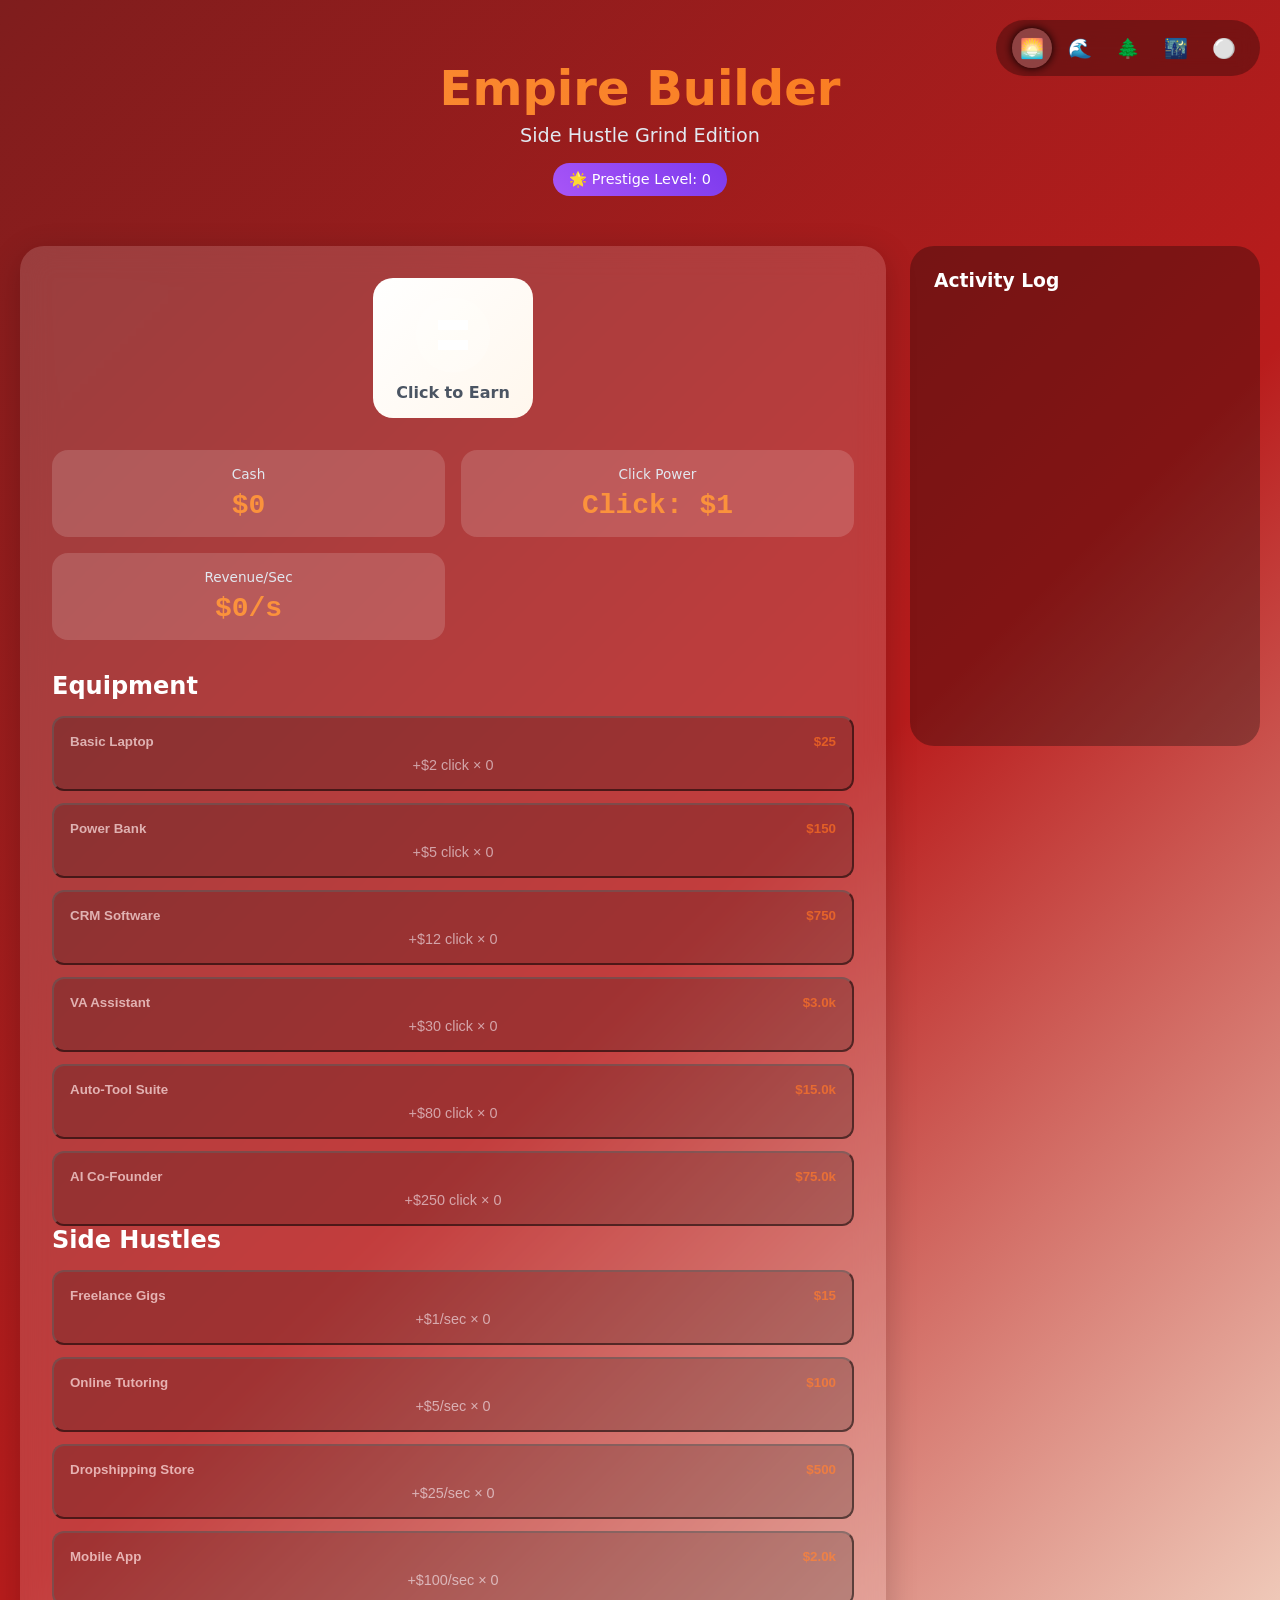
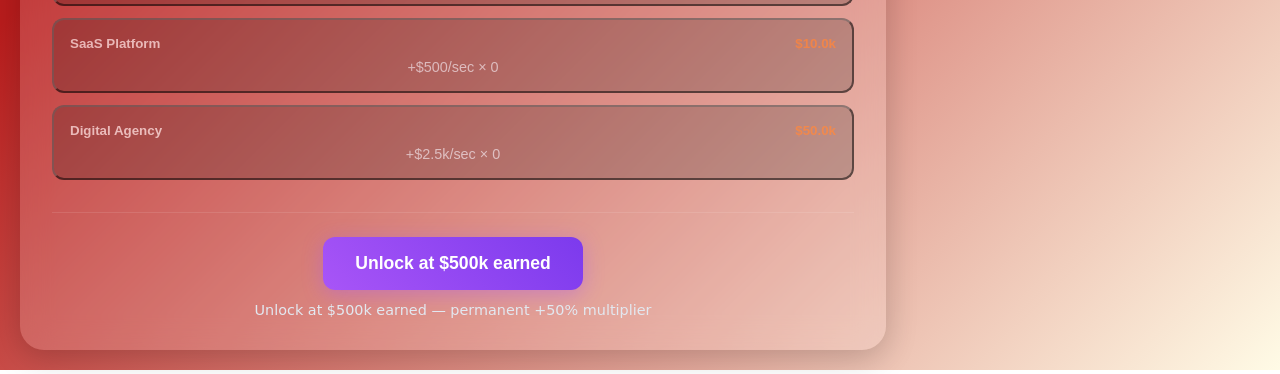
==== entrepreneur-idle/index.html @ 92bcd9d8 "✨ Add grayscale theme, click power upgrades, and fix RPS bug" ====
<!DOCTYPE html>
<html lang="en">
<head>
  <meta charset="UTF-8" />
  <meta name="viewport" content="width=device-width, initial-scale=1.0"/>
  <title>Empire Builder: Side Hustle Grind 🚀</title>
  <link rel="stylesheet" href="style.css" />
</head>
<body class="theme-sunset">
  <!-- Theme Toggle -->
  <div id="theme-selector" class="theme-bar">
    <button onclick="switchTheme('sunset')" class="theme-btn active" data-theme="sunset">🌅</button>
    <button onclick="switchTheme('ocean')" class="theme-btn" data-theme="ocean">🌊</button>
    <button onclick="switchTheme('forest')" class="theme-btn" data-theme="forest">🌲</button>
    <button onclick="switchTheme('neon')" class="theme-btn" data-theme="neon">🌃</button>
    <button onclick="switchTheme('gray')" class="theme-btn" data-theme="gray">⚪</button>
  </div>

  <!-- Header -->
  <header class="game-header">
    <h1>Empire Builder</h1>
    <p class="subtitle">Side Hustle Grind Edition</p>
    <div id="prestige-display" class="prestige-badge hidden">
      🌟 Prestige Level: <span id="prestige-level">0</span>
    </div>
  </header>

  <!-- Main Game Area -->
  <main class="game-container">
    <!-- Clicker Section -->
    <section class="clicker-section">
      <div class="cash-register" onclick="handleClick()">
        <svg viewBox="0 0 64 64" width="80" height="80">
          <circle cx="32" cy="32" r="30" fill="currentColor" opacity="0.15"/>
          <path d="M20 20h24v8H20zM20 36h24v8H20z" fill="currentColor"/>
          <circle cx="32" cy="24" r="4" fill="#fff"/>
        </svg>
        <p class="register-label">Click to Earn</p>
      </div>

      <!-- Stats Display -->
      <div class="stats-grid">
        <div class="stat-card">
          <span class="stat-label">Cash</span>
          <span class="stat-value" id="cash-display">$0</span>
        </div>
        <div class="stat-card">
          <span class="stat-label">Click Power</span>
          <span class="stat-value" id="click-power-display">$1/click</span>
        </div>
        <div class="stat-card">
          <span class="stat-label">Revenue/Sec</span>
          <span class="stat-value" id="rps-display">$0/s</span>
        </div>
      </div>

      <!-- Equipment Upgrades -->
      <section class="upgrades-section">
        <h2>Equipment</h2>
        <div class="upgrades-list" id="equipment-container">
          <!-- Equipment injected via JS -->
        </div>
      </section>

      <!-- Business Side Hustles Section -->
      <section class="upgrades-section">
        <h2>Side Hustles</h2>
        <div class="upgrades-list" id="upgrades-container">
          <!-- Upgrades injected via JS -->
        </div>
      </section>

      <!-- Prestige Button -->
      <section class="prestige-section">
        <button id="prestige-btn" class="btn-prestige hidden" onclick="triggerPrestige()">
          🌟 Prestige
        </button>
        <p class="prestige-info">Unlock at $500k earned — permanent +50% multiplier</p>
      </section>

    </section>

    <!-- Log Section -->
    <aside class="game-log">
      <h3>Activity Log</h3>
      <div id="log-container"></div>
    </aside>
  </main>

  <script src="script.js"></script>
</body>
</html>
---- entrepreneur-idle/style.css ----
:root {
  /* Base vars (will be overridden by theme) */
  --bg-gradient: linear-gradient(135deg, #0f172a 0%, #1e293b 100%);
  --primary-color: #f59e0b;
  --secondary-color: #d97706;
  --accent-color: #fef3c7;
  --card-bg: rgba(255, 255, 255, 0.1);
  --text-primary: #ffffff;
  --text-secondary: #e2e8f0;
  --btn-gradient: linear-gradient(45deg, var(--primary-color), var(--secondary-color));
  --success-color: #4ade80;
}

/* Theme: Sunset */
.theme-sunset {
  --bg-gradient: linear-gradient(135deg, #7f1d1d 0%, #b91c1c 50%, #fffbe6 100%);
  --primary-color: #fb923c;
  --secondary-color: #f97316;
  --accent-color: #fff7ed;
  --card-bg: rgba(255, 255, 255, 0.15);
}

/* Theme: Ocean */
.theme-ocean {
  --bg-gradient: linear-gradient(135deg, #0c4a6e 0%, #075985 50%, #cffafe 100%);
  --primary-color: #38bdf8;
  --secondary-color: #0ea5e9;
  --accent-color: #f0f9ff;
  --card-bg: rgba(255, 255, 255, 0.1);
}

/* Theme: Forest */
.theme-forest {
  --bg-gradient: linear-gradient(135deg, #064e3b 0%, #047857 50%, #d1fae5 100%);
  --primary-color: #34d399;
  --secondary-color: #10b981;
  --accent-color: #ecfdf5;
  --card-bg: rgba(255, 255, 255, 0.1);
}

/* Theme: Neon */
.theme-neon {
  --bg-gradient: linear-gradient(135deg, #4c1d95 0%, #6d28d9 50%, #f5d0fe 100%);
  --primary-color: #e879f9;
  --secondary-color: #d8b4fe;
  --accent-color: #faf5ff;
  --card-bg: rgba(255, 255, 255, 0.1);
}

/* Theme: Gray */
.theme-gray {
  --bg-gradient: linear-gradient(135deg, #1f2937 0%, #374151 50%, #9ca3af 100%);
  --primary-color: #d1d5db;
  --secondary-color: #9ca3af;
  --accent-color: #f3f4f6;
  --card-bg: rgba(255, 255, 255, 0.08);
}

* {
  margin: 0;
  padding: 0;
  box-sizing: border-box;
}

body {
  font-family: 'Segoe UI', system-ui, sans-serif;
  background: var(--bg-gradient);
  color: var(--text-primary);
  min-height: 100vh;
  overflow-x: hidden;
}

/* Theme Bar */
.theme-bar {
  position: fixed;
  top: 20px;
  right: 20px;
  z-index: 1000;
  display: flex;
  gap: 8px;
  background: rgba(0, 0, 0, 0.3);
  padding: 8px 16px;
  border-radius: 50px;
  backdrop-filter: blur(10px);
}

.theme-btn {
  width: 40px;
  height: 40px;
  border: none;
  background: transparent;
  font-size: 1.2rem;
  cursor: pointer;
  transition: all 0.3s ease;
  border-radius: 50%;
}

.theme-btn:hover {
  transform: scale(1.1);
}

.theme-btn.active {
  background: rgba(255, 255, 255, 0.2);
  box-shadow: 0 0 10px currentColor;
}

/* Header */
.game-header {
  text-align: center;
  padding: 60px 20px 30px;
}

.game-header h1 {
  font-size: 3rem;
  font-weight: 800;
  background: linear-gradient(45deg, var(--primary-color), var(--secondary-color));
  -webkit-background-clip: text;
  -webkit-text-fill-color: transparent;
  margin-bottom: 8px;
}

.subtitle {
  color: var(--text-secondary);
  font-size: 1.2rem;
}

/* Main Container */
.game-container {
  display: grid;
  grid-template-columns: 1fr 350px;
  gap: 24px;
  padding: 20px;
  max-width: 1400px;
  margin: 0 auto;
}

@media (max-width: 900px) {
  .game-container {
    grid-template-columns: 1fr;
  }
}

/* Clicker Section */
.clicker-section {
  background: var(--card-bg);
  border-radius: 24px;
  padding: 32px;
  backdrop-filter: blur(15px);
  box-shadow: 0 8px 32px rgba(0, 0, 0, 0.2);
}

.cash-register {
  width: 160px;
  height: 140px;
  margin: 0 auto 32px;
  background: linear-gradient(135deg, #fff 0%, var(--accent-color) 100%);
  border-radius: 20px;
  display: flex;
  flex-direction: column;
  align-items: center;
  justify-content: center;
  cursor: pointer;
  transition: transform 0.1s ease, box-shadow 0.3s ease;
  position: relative;
  overflow: hidden;
}

.cash-register:hover {
  transform: translateY(-4px);
  box-shadow: 0 12px 40px rgba(255, 255, 255, 0.3);
}

.cash-register:active {
  transform: scale(0.96);
}

.register-label {
  margin-top: 8px;
  font-weight: 600;
  color: #4b5563;
}

/* Stats Grid */
.stats-grid {
  display: grid;
  grid-template-columns: repeat(2, 1fr);
  gap: 16px;
  margin-bottom: 32px;
}

.stat-card {
  background: rgba(255, 255, 255, 0.15);
  border-radius: 16px;
  padding: 16px 24px;
  text-align: center;
}

.stat-label {
  display: block;
  font-size: 0.85rem;
  color: var(--text-secondary);
  margin-bottom: 8px;
}

.stat-value {
  font-size: 1.75rem;
  font-weight: 700;
  color: var(--primary-color);
  font-family: monospace;
}

/* Upgrades Section */
.upgrades-section h2 {
  margin-bottom: 16px;
  color: var(--text-primary);
}

.upgrades-list {
  display: flex;
  flex-direction: column;
  gap: 12px;
}

.upgrade-card {
  background: rgba(0, 0, 0, 0.3);
  border-radius: 12px;
  padding: 16px;
  transition: all 0.3s ease;
}

.upgrade-card:hover {
  background: rgba(255, 255, 255, 0.1);
}

.upgrade-card.disabled {
  opacity: 0.6;
  cursor: not-allowed;
}

.upgrade-card.disabled:hover {
  background: rgba(0, 0, 0, 0.3);
}

.upgrade-header {
  display: flex;
  justify-content: space-between;
  align-items: center;
  margin-bottom: 8px;
}

.upgrade-name {
  font-weight: 600;
  color: var(--text-primary);
}

.upgrade-cost {
  color: var(--secondary-color);
  font-weight: 700;
}

.upgrade-stats {
  font-size: 0.9rem;
  color: var(--text-secondary);
}

/* Prestige Section */
.prestige-section {
  margin-top: 32px;
  text-align: center;
  padding-top: 24px;
  border-top: 1px solid rgba(255, 255, 255, 0.1);
}

.btn-prestige {
  background: linear-gradient(45deg, #a855f7, #7c3aed);
  color: white;
  border: none;
  padding: 16px 32px;
  border-radius: 12px;
  font-size: 1.1rem;
  font-weight: 700;
  cursor: pointer;
  transition: all 0.3s ease;
  box-shadow: 0 4px 20px rgba(168, 85, 247, 0.4);
}

.btn-prestige:hover {
  transform: scale(1.05);
  box-shadow: 0 8px 30px rgba(168, 85, 247, 0.6);
}

.prestige-info {
  margin-top: 12px;
  font-size: 0.9rem;
  color: var(--text-secondary);
}

/* Game Log */
.game-log {
  background: rgba(0, 0, 0, 0.3);
  border-radius: 24px;
  padding: 24px;
  max-height: 500px;
  display: flex;
  flex-direction: column;
}

.game-log h3 {
  color: var(--text-primary);
  margin-bottom: 16px;
}

#log-container {
  overflow-y: auto;
  flex: 1;
  display: flex;
  flex-direction: column;
  gap: 8px;
  padding-right: 4px;
}

.log-entry {
  font-size: 0.9rem;
  color: var(--text-secondary);
  padding-bottom: 4px;
  border-bottom: 1px solid rgba(255, 255, 255, 0.05);
}

.prestige-badge {
  background: linear-gradient(45deg, #a855f7, #7c3aed);
  padding: 8px 16px;
  border-radius: 50px;
  margin-top: 16px;
  display: inline-block;
  font-size: 0.9rem;
}

/* Animations */
@keyframes cashPop {
  0% { transform: scale(1); }
  50% { transform: scale(1.2); }
  100% { transform: scale(1); }
}

.cash-pop {
  animation: cashPop 0.3s ease;
}

@keyframes floatUp {
  0% {
    opacity: 1;
    transform: translateY(0) scale(1);
  }
  100% {
    opacity: 0;
    transform: translateY(-50px) scale(1.2);
  }
}

.float-up-text {
  animation: floatUp 1s ease-out forwards;
}

/* Scrollbar */
#log-container::-webkit-scrollbar {
  width: 6px;
}
#log-container::-webkit-scrollbar-track {
  background: rgba(255, 255, 255, 0.1);
  border-radius: 4px;
}
#log-container::-webkit-scrollbar-thumb {
  background: rgba(255, 255, 255, 0.3);
  border-radius: 4px;
}
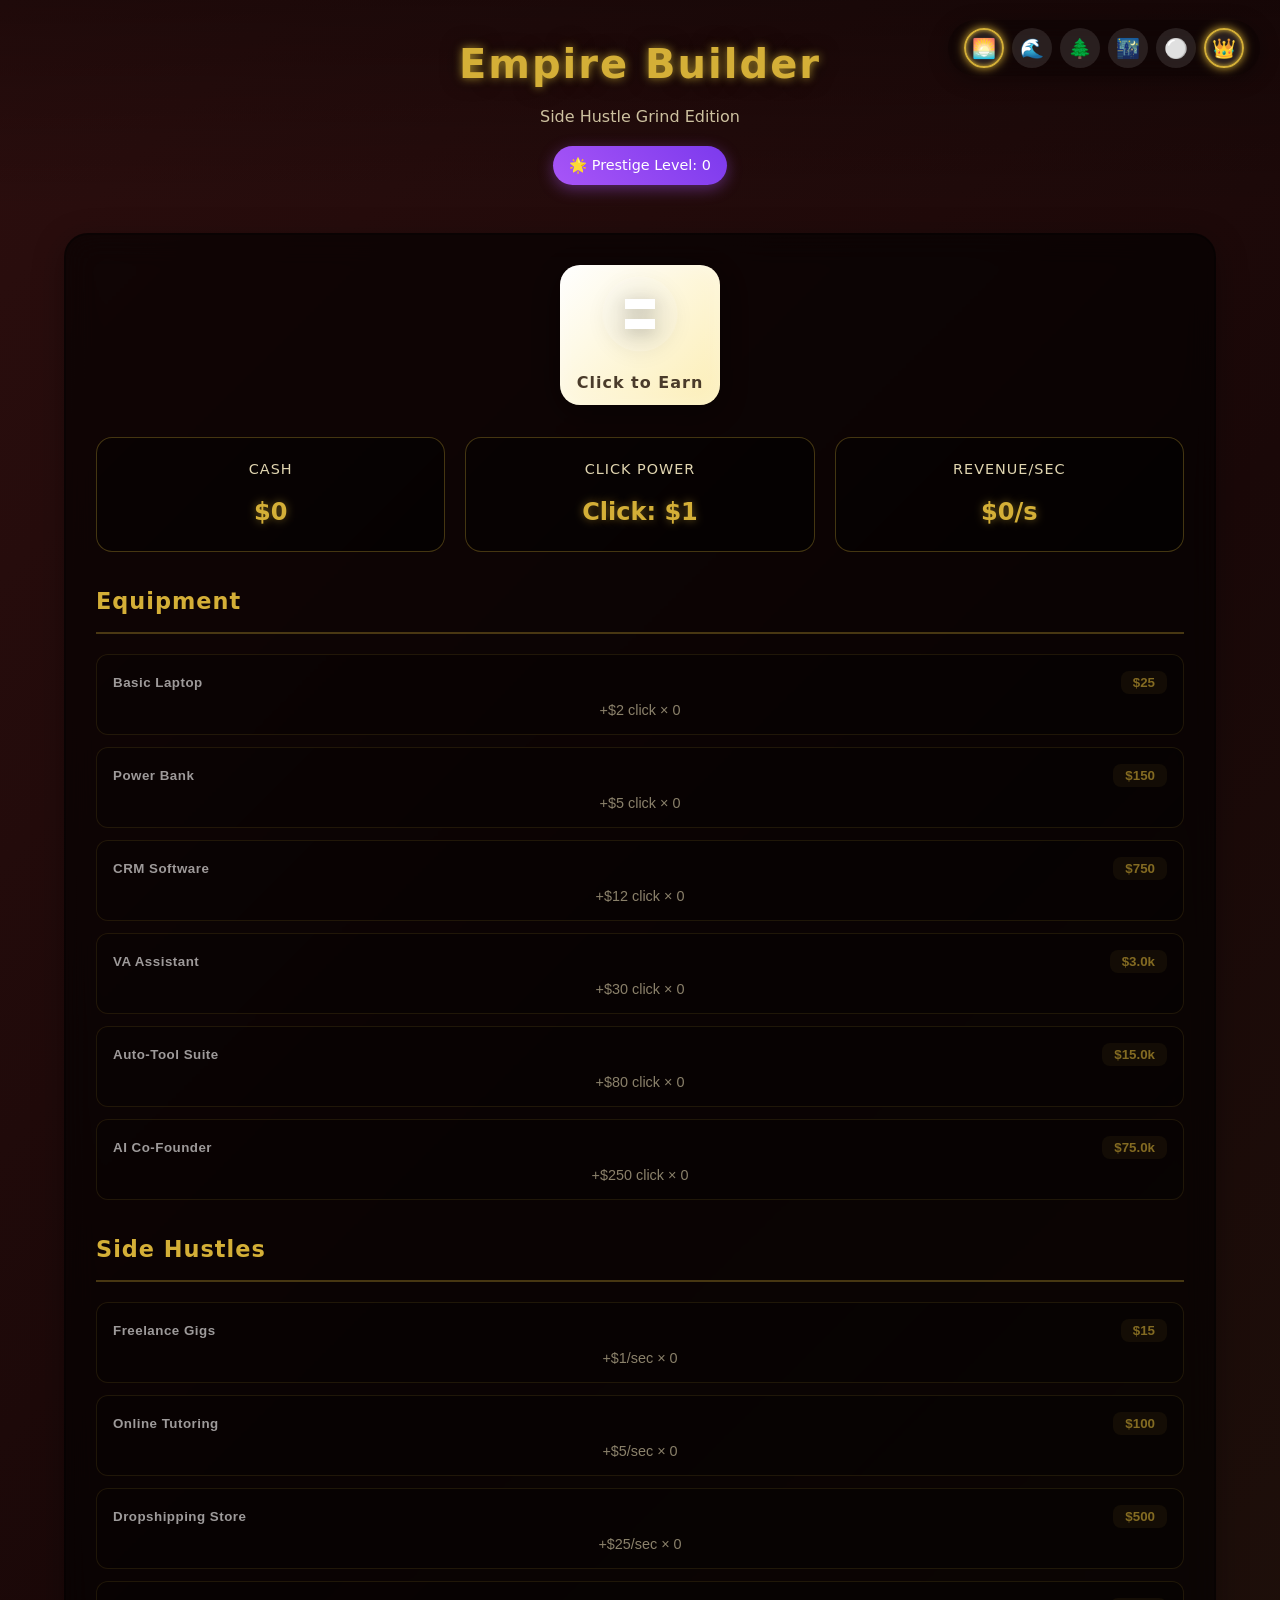
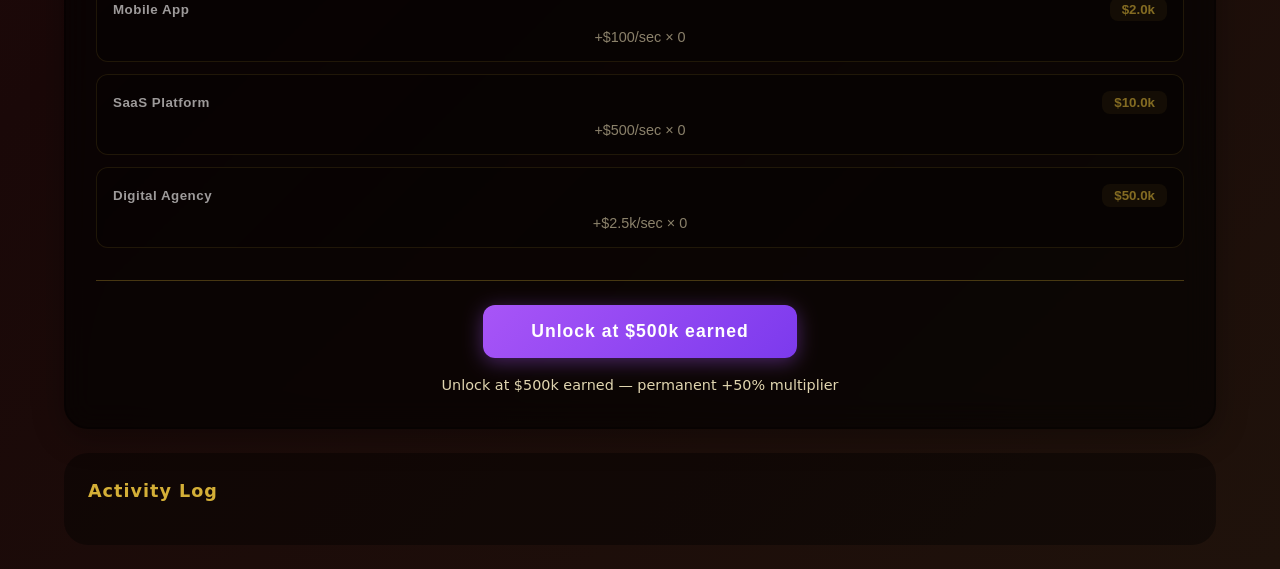
==== commit 90b2f517: "👑 Regal theme: Gold accents, deep maroon bg, ornate panels, glow effects" ====
--- a/entrepreneur-idle/index.html
+++ b/entrepreneur-idle/index.html
@@ -6,7 +6,7 @@
   <title>Empire Builder: Side Hustle Grind 🚀</title>
   <link rel="stylesheet" href="style.css" />
 </head>
-<body class="theme-sunset">
+<body class="theme-regal">
   <!-- Theme Toggle -->
   <div id="theme-selector" class="theme-bar">
     <button onclick="switchTheme('sunset')" class="theme-btn active" data-theme="sunset">🌅</button>
@@ -14,6 +14,9 @@
     <button onclick="switchTheme('forest')" class="theme-btn" data-theme="forest">🌲</button>
     <button onclick="switchTheme('neon')" class="theme-btn" data-theme="neon">🌃</button>
     <button onclick="switchTheme('gray')" class="theme-btn" data-theme="gray">⚪</button>
+    <button onclick="switchTheme('regal')" class="theme-btn active" data-theme="regal">
+      👑
+    </button>
   </div>
 
   <!-- Header -->
--- a/entrepreneur-idle/style.css
+++ b/entrepreneur-idle/style.css
@@ -1,13 +1,13 @@
 :root {
   /* Base vars (will be overridden by theme) */
-  --bg-gradient: linear-gradient(135deg, #0f172a 0%, #1e293b 100%);
-  --primary-color: #f59e0b;
-  --secondary-color: #d97706;
-  --accent-color: #fef3c7;
-  --card-bg: rgba(255, 255, 255, 0.1);
+  --bg-gradient: linear-gradient(135deg, #2c0e0e 0%, #1a0808 100%);
+  --primary-color: #d4af37;
+  --secondary-color: #aa8c2c;
+  --accent-color: #fceeb5;
+  --card-bg: rgba(0, 0, 0, 0.6);
   --text-primary: #ffffff;
-  --text-secondary: #e2e8f0;
-  --btn-gradient: linear-gradient(45deg, var(--primary-color), var(--secondary-color));
+  --text-secondary: #e0d5b0;
+  --btn-gradient: linear-gradient(135deg, var(--primary-color), var(--secondary-color));
   --success-color: #4ade80;
 }
 
@@ -17,7 +17,7 @@
   --primary-color: #fb923c;
   --secondary-color: #f97316;
   --accent-color: #fff7ed;
-  --card-bg: rgba(255, 255, 255, 0.15);
+  --card-bg: rgba(0, 0, 0, 0.4);
 }
 
 /* Theme: Ocean */
@@ -26,7 +26,7 @@
   --primary-color: #38bdf8;
   --secondary-color: #0ea5e9;
   --accent-color: #f0f9ff;
-  --card-bg: rgba(255, 255, 255, 0.1);
+  --card-bg: rgba(0, 0, 0, 0.4);
 }
 
 /* Theme: Forest */
@@ -35,7 +35,7 @@
   --primary-color: #34d399;
   --secondary-color: #10b981;
   --accent-color: #ecfdf5;
-  --card-bg: rgba(255, 255, 255, 0.1);
+  --card-bg: rgba(0, 0, 0, 0.4);
 }
 
 /* Theme: Neon */
@@ -44,7 +44,7 @@
   --primary-color: #e879f9;
   --secondary-color: #d8b4fe;
   --accent-color: #faf5ff;
-  --card-bg: rgba(255, 255, 255, 0.1);
+  --card-bg: rgba(0, 0, 0, 0.4);
 }
 
 /* Theme: Gray */
@@ -53,7 +53,16 @@
   --primary-color: #d1d5db;
   --secondary-color: #9ca3af;
   --accent-color: #f3f4f6;
-  --card-bg: rgba(255, 255, 255, 0.08);
+  --card-bg: rgba(0, 0, 0, 0.4);
+}
+
+/* Regal Theme (Default for Empire Builder) */
+.theme-regal {
+  --bg-gradient: linear-gradient(135deg, #2c0e0e 0%, #1a0808 50%, #1f120b 100%);
+  --primary-color: #d4af37;
+  --secondary-color: #aa8c2c;
+  --accent-color: #fceeb5;
+  --card-bg: rgba(0, 0, 0, 0.6);
 }
 
 * {
@@ -68,6 +77,7 @@
   color: var(--text-primary);
   min-height: 100vh;
   overflow-x: hidden;
+  line-height: 1.6;
 }
 
 /* Theme Bar */
@@ -82,71 +92,77 @@
   padding: 8px 16px;
   border-radius: 50px;
   backdrop-filter: blur(10px);
+  box-shadow: 0 4px 20px rgba(0, 0, 0, 0.3);
 }
 
 .theme-btn {
   width: 40px;
   height: 40px;
   border: none;
-  background: transparent;
-  font-size: 1.2rem;
+  border-radius: 50%;
+  background: rgba(255, 255, 255, 0.1);
   cursor: pointer;
   transition: all 0.3s ease;
-  border-radius: 50%;
+  font-size: 1.2rem;
+  display: flex;
+  align-items: center;
+  justify-content: center;
 }
 
 .theme-btn:hover {
   transform: scale(1.1);
+  background: rgba(255, 255, 255, 0.2);
 }
 
 .theme-btn.active {
-  background: rgba(255, 255, 255, 0.2);
-  box-shadow: 0 0 10px currentColor;
+  border: 2px solid var(--primary-color);
+  box-shadow: 0 0 10px var(--primary-color), inset 0 0 5px var(--primary-color);
 }
 
 /* Header */
 .game-header {
   text-align: center;
-  padding: 60px 20px 30px;
+  padding: 32px 24px 24px;
+  background: linear-gradient(180deg, rgba(0,0,0,0.3) 0%, transparent 100%);
 }
 
 .game-header h1 {
-  font-size: 3rem;
-  font-weight: 800;
-  background: linear-gradient(45deg, var(--primary-color), var(--secondary-color));
-  -webkit-background-clip: text;
-  -webkit-text-fill-color: transparent;
+  font-size: 2.5rem;
+  color: var(--primary-color);
+  text-shadow: 0 0 10px var(--secondary-color), 0 0 20px rgba(0,0,0,0.8);
   margin-bottom: 8px;
+  letter-spacing: 2px;
 }
 
 .subtitle {
   color: var(--text-secondary);
-  font-size: 1.2rem;
-}
-
-/* Main Container */
+  font-size: 1rem;
+  opacity: 0.9;
+}
+
+#prestige-display {
+  background: linear-gradient(45deg, #a855f7, #7c3aed);
+  padding: 8px 16px;
+  border-radius: 50px;
+  margin-top: 16px;
+  display: inline-block;
+  font-size: 0.9rem;
+  box-shadow: 0 4px 15px rgba(168, 85, 247, 0.4);
+}
+
+/* Main Game Area */
 .game-container {
-  display: grid;
-  grid-template-columns: 1fr 350px;
-  gap: 24px;
-  padding: 20px;
-  max-width: 1400px;
+  max-width: 1200px;
   margin: 0 auto;
-}
-
-@media (max-width: 900px) {
-  .game-container {
-    grid-template-columns: 1fr;
-  }
-}
-
-/* Clicker Section */
+  padding: 24px;
+}
+
 .clicker-section {
   background: var(--card-bg);
   border-radius: 24px;
   padding: 32px;
   backdrop-filter: blur(15px);
-  box-shadow: 0 8px 32px rgba(0, 0, 0, 0.2);
+  box-shadow: 0 8px 32px rgba(0, 0, 0, 0.3), inset 0 0 0 2px rgba(0,0,0,0.3);
 }
 
 .cash-register {
@@ -160,59 +176,89 @@
   align-items: center;
   justify-content: center;
   cursor: pointer;
-  transition: transform 0.1s ease, box-shadow 0.3s ease;
+  transition: all 0.1s ease;
   position: relative;
   overflow: hidden;
+  box-shadow: 0 8px 32px rgba(0, 0, 0, 0.4), inset 0 0 20px rgba(255,255,255,0.3);
 }
 
 .cash-register:hover {
-  transform: translateY(-4px);
-  box-shadow: 0 12px 40px rgba(255, 255, 255, 0.3);
+  transform: translateY(-8px) scale(1.02);
+  box-shadow: 0 16px 48px rgba(0, 0, 0, 0.5), inset 0 0 30px rgba(255,255,255,0.4);
 }
 
 .cash-register:active {
-  transform: scale(0.96);
+  transform: translateY(2px) scale(0.98);
+}
+
+.cash-register svg {
+  filter: drop-shadow(0 4px 8px rgba(0,0,0,0.3));
+  animation: pulse-gold 3s ease-in-out infinite;
+}
+
+@keyframes pulse-gold {
+  0%, 100% { filter: drop-shadow(0 4px 8px rgba(0,0,0,0.3)); }
+  50% { filter: drop-shadow(0 0 20px var(--primary-color)) drop-shadow(0 4px 8px rgba(0,0,0,0.3)); }
 }
 
 .register-label {
-  margin-top: 8px;
-  font-weight: 600;
-  color: #4b5563;
+  margin-top: 16px;
+  font-weight: 700;
+  color: #4a3b2a;
+  letter-spacing: 1px;
 }
 
 /* Stats Grid */
 .stats-grid {
   display: grid;
-  grid-template-columns: repeat(2, 1fr);
-  gap: 16px;
+  grid-template-columns: repeat(auto-fit, minmax(180px, 1fr));
+  gap: 20px;
   margin-bottom: 32px;
 }
 
 .stat-card {
-  background: rgba(255, 255, 255, 0.15);
+  background: linear-gradient(135deg, rgba(0,0,0,0.4), rgba(0,0,0,0.6));
   border-radius: 16px;
-  padding: 16px 24px;
+  padding: 20px;
   text-align: center;
+  border: 1px solid rgba(212, 175, 55, 0.3);
+  transition: all 0.3s ease;
+}
+
+.stat-card:hover {
+  transform: translateY(-4px);
+  box-shadow: 0 8px 24px rgba(0,0,0,0.4);
+  border-color: var(--primary-color);
 }
 
 .stat-label {
   display: block;
-  font-size: 0.85rem;
   color: var(--text-secondary);
-  margin-bottom: 8px;
+  font-size: 0.9rem;
+  margin-bottom: 12px;
+  letter-spacing: 1px;
+  text-transform: uppercase;
 }
 
 .stat-value {
-  font-size: 1.75rem;
+  font-size: 1.5rem;
   font-weight: 700;
   color: var(--primary-color);
-  font-family: monospace;
-}
-
-/* Upgrades Section */
+  text-shadow: 0 0 8px rgba(212, 175, 55, 0.5);
+}
+
+/* Equipment Upgrades Section */
+.upgrades-section {
+  margin-bottom: 32px;
+}
+
 .upgrades-section h2 {
-  margin-bottom: 16px;
-  color: var(--text-primary);
+  color: var(--primary-color);
+  font-size: 1.4rem;
+  margin-bottom: 20px;
+  padding-bottom: 12px;
+  border-bottom: 2px solid rgba(212, 175, 55, 0.3);
+  letter-spacing: 1px;
 }
 
 .upgrades-list {
@@ -222,14 +268,17 @@
 }
 
 .upgrade-card {
-  background: rgba(0, 0, 0, 0.3);
+  background: linear-gradient(135deg, rgba(0,0,0,0.4), rgba(0,0,0,0.6));
   border-radius: 12px;
   padding: 16px;
   transition: all 0.3s ease;
+  border: 1px solid rgba(212, 175, 55, 0.2);
 }
 
 .upgrade-card:hover {
-  background: rgba(255, 255, 255, 0.1);
+  background: linear-gradient(135deg, rgba(212, 175, 55, 0.1), rgba(212, 175, 55, 0.05));
+  border-color: var(--primary-color);
+  transform: translateX(4px);
 }
 
 .upgrade-card.disabled {
@@ -238,7 +287,8 @@
 }
 
 .upgrade-card.disabled:hover {
-  background: rgba(0, 0, 0, 0.3);
+  background: linear-gradient(135deg, rgba(0,0,0,0.4), rgba(0,0,0,0.6));
+  transform: none;
 }
 
 .upgrade-header {
@@ -251,16 +301,21 @@
 .upgrade-name {
   font-weight: 600;
   color: var(--text-primary);
+  letter-spacing: 0.5px;
 }
 
 .upgrade-cost {
-  color: var(--secondary-color);
+  color: var(--primary-color);
   font-weight: 700;
+  background: rgba(212, 175, 55, 0.1);
+  padding: 4px 12px;
+  border-radius: 8px;
 }
 
 .upgrade-stats {
   font-size: 0.9rem;
   color: var(--text-secondary);
+  margin-left: 0;
 }
 
 /* Prestige Section */
@@ -268,20 +323,21 @@
   margin-top: 32px;
   text-align: center;
   padding-top: 24px;
-  border-top: 1px solid rgba(255, 255, 255, 0.1);
+  border-top: 1px solid rgba(212, 175, 55, 0.3);
 }
 
 .btn-prestige {
-  background: linear-gradient(45deg, #a855f7, #7c3aed);
+  background: linear-gradient(135deg, #a855f7, #7c3aed);
   color: white;
   border: none;
-  padding: 16px 32px;
+  padding: 16px 48px;
   border-radius: 12px;
   font-size: 1.1rem;
   font-weight: 700;
   cursor: pointer;
   transition: all 0.3s ease;
   box-shadow: 0 4px 20px rgba(168, 85, 247, 0.4);
+  letter-spacing: 1px;
 }
 
 .btn-prestige:hover {
@@ -290,24 +346,30 @@
 }
 
 .prestige-info {
-  margin-top: 12px;
+  margin-top: 16px;
   font-size: 0.9rem;
   color: var(--text-secondary);
+  max-width: 600px;
+  margin-left: auto;
+  margin-right: auto;
 }
 
 /* Game Log */
 .game-log {
-  background: rgba(0, 0, 0, 0.3);
+  background: rgba(0, 0, 0, 0.4);
   border-radius: 24px;
   padding: 24px;
   max-height: 500px;
   display: flex;
   flex-direction: column;
+  margin-top: 24px;
 }
 
 .game-log h3 {
-  color: var(--text-primary);
+  color: var(--primary-color);
   margin-bottom: 16px;
+  font-size: 1.1rem;
+  letter-spacing: 1px;
 }
 
 #log-container {
@@ -322,17 +384,19 @@
 .log-entry {
   font-size: 0.9rem;
   color: var(--text-secondary);
-  padding-bottom: 4px;
-  border-bottom: 1px solid rgba(255, 255, 255, 0.05);
-}
-
-.prestige-badge {
-  background: linear-gradient(45deg, #a855f7, #7c3aed);
-  padding: 8px 16px;
-  border-radius: 50px;
-  margin-top: 16px;
-  display: inline-block;
-  font-size: 0.9rem;
+  padding: 8px 12px;
+  background: rgba(255, 255, 255, 0.03);
+  border-radius: 8px;
+  border-left: 3px solid var(--primary-color);
+}
+
+.log-entry:first-child {
+  animation: slideIn 0.3s ease-out;
+}
+
+@keyframes slideIn {
+  from { opacity: 0; transform: translateX(-20px); }
+  to { opacity: 1; transform: translateX(0); }
 }
 
 /* Animations */
@@ -363,13 +427,24 @@
 
 /* Scrollbar */
 #log-container::-webkit-scrollbar {
-  width: 6px;
+  width: 8px;
 }
 #log-container::-webkit-scrollbar-track {
-  background: rgba(255, 255, 255, 0.1);
+  background: rgba(0, 0, 0, 0.3);
   border-radius: 4px;
 }
 #log-container::-webkit-scrollbar-thumb {
-  background: rgba(255, 255, 255, 0.3);
+  background: var(--primary-color);
   border-radius: 4px;
 }
+
+/* Responsive */
+@media (max-width: 768px) {
+  .game-header h1 { font-size: 2rem; }
+  
+  .stats-grid {
+    grid-template-columns: repeat(2, 1fr);
+  }
+  
+  .cash-register { width: 140px; height: 120px; }
+}
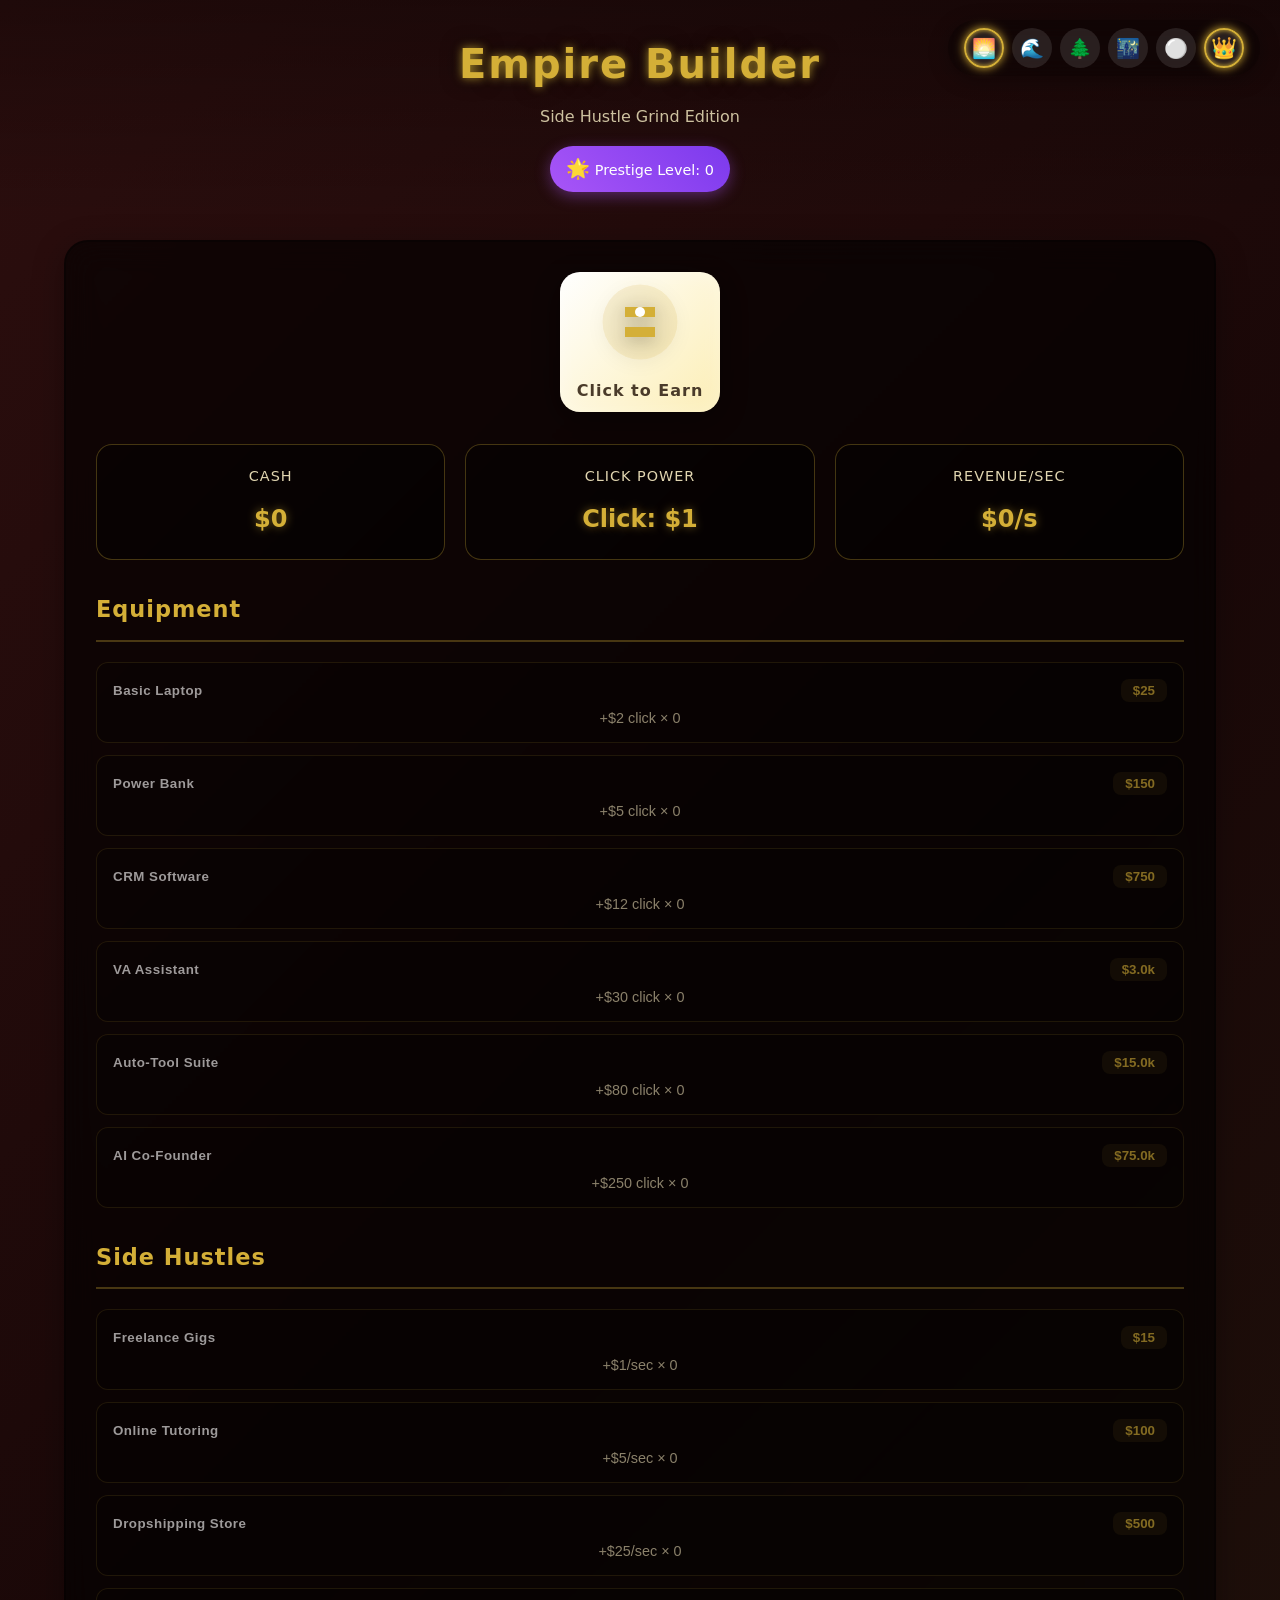
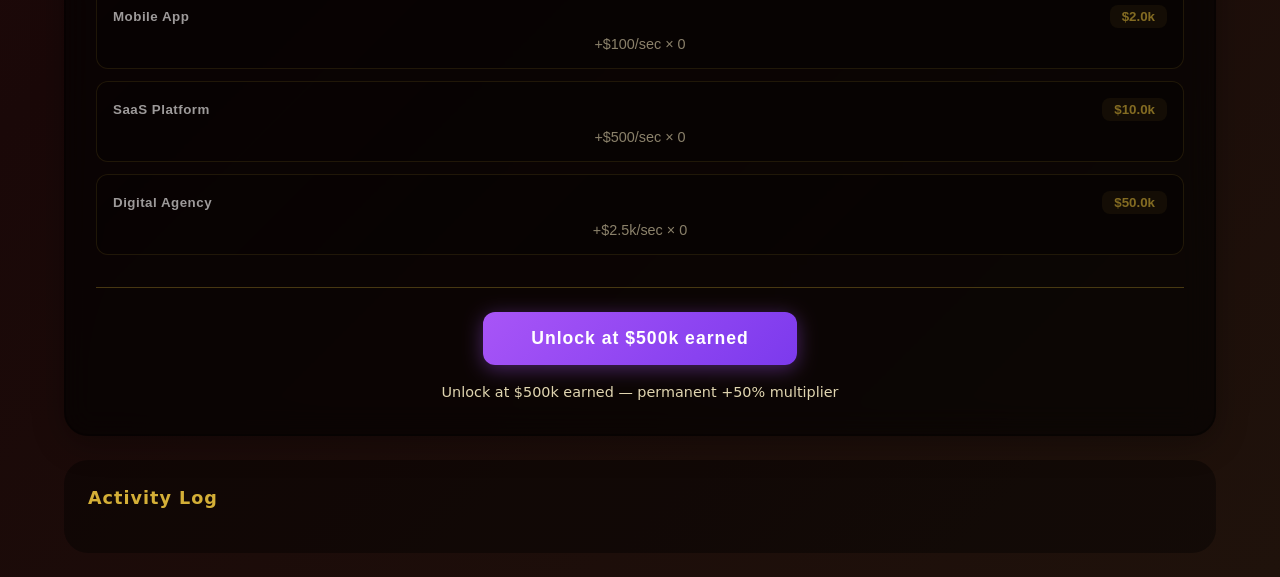
==== commit c3a76ff6: "🎨 Fix SVG icon visibility: set color on parent elements" ====
--- a/entrepreneur-idle/index.html
+++ b/entrepreneur-idle/index.html
@@ -4,28 +4,28 @@
   <meta charset="UTF-8" />
   <meta name="viewport" content="width=device-width, initial-scale=1.0"/>
   <title>Empire Builder: Side Hustle Grind 🚀</title>
-  <link rel="stylesheet" href="style.css" />
+  <link rel="stylesheet" href="style.css?v=2.0.1" />
 </head>
 <body class="theme-regal">
   <!-- Theme Toggle -->
   <div id="theme-selector" class="theme-bar">
-    <button onclick="switchTheme('sunset')" class="theme-btn active" data-theme="sunset">🌅</button>
-    <button onclick="switchTheme('ocean')" class="theme-btn" data-theme="ocean">🌊</button>
-    <button onclick="switchTheme('forest')" class="theme-btn" data-theme="forest">🌲</button>
-    <button onclick="switchTheme('neon')" class="theme-btn" data-theme="neon">🌃</button>
-    <button onclick="switchTheme('gray')" class="theme-btn" data-theme="gray">⚪</button>
-    <button onclick="switchTheme('regal')" class="theme-btn active" data-theme="regal">
-      👑
-    </button>
+        <button onclick="switchTheme('sunset')" class="theme-btn active" data-theme="sunset">🌅</button>
+        <button onclick="switchTheme('ocean')" class="theme-btn" data-theme="ocean">🌊</button>
+        <button onclick="switchTheme('forest')" class="theme-btn" data-theme="forest">🌲</button>
+        <button onclick="switchTheme('neon')" class="theme-btn" data-theme="neon">🌃</button>
+        <button onclick="switchTheme('gray')" class="theme-btn" data-theme="gray">⚪</button>
+        <button onclick="switchTheme('regal')" class="theme-btn active" data-theme="regal">
+          <span style="font-size: 1.3rem;">👑</span>
+        </button>
   </div>
 
   <!-- Header -->
   <header class="game-header">
     <h1>Empire Builder</h1>
     <p class="subtitle">Side Hustle Grind Edition</p>
-    <div id="prestige-display" class="prestige-badge hidden">
-      🌟 Prestige Level: <span id="prestige-level">0</span>
-    </div>
+        <div id="prestige-display" class="prestige-badge hidden">
+          <span style="font-size: 1.2rem;">🌟</span> Prestige Level: <span id="prestige-level">0</span>
+        </div>
   </header>
 
   <!-- Main Game Area -->
@@ -33,7 +33,7 @@
     <!-- Clicker Section -->
     <section class="clicker-section">
       <div class="cash-register" onclick="handleClick()">
-        <svg viewBox="0 0 64 64" width="80" height="80">
+        <svg viewBox="0 0 64 64" width="80" height="80" style="color: var(--primary-color);">
           <circle cx="32" cy="32" r="30" fill="currentColor" opacity="0.15"/>
           <path d="M20 20h24v8H20zM20 36h24v8H20z" fill="currentColor"/>
           <circle cx="32" cy="24" r="4" fill="#fff"/>
@@ -43,15 +43,15 @@
 
       <!-- Stats Display -->
       <div class="stats-grid">
-        <div class="stat-card">
+        <div class="stat-card" style="color: var(--primary-color);">
           <span class="stat-label">Cash</span>
           <span class="stat-value" id="cash-display">$0</span>
         </div>
-        <div class="stat-card">
+        <div class="stat-card" style="color: var(--primary-color);">
           <span class="stat-label">Click Power</span>
           <span class="stat-value" id="click-power-display">$1/click</span>
         </div>
-        <div class="stat-card">
+        <div class="stat-card" style="color: var(--success-color);">
           <span class="stat-label">Revenue/Sec</span>
           <span class="stat-value" id="rps-display">$0/s</span>
         </div>
@@ -60,7 +60,7 @@
       <!-- Equipment Upgrades -->
       <section class="upgrades-section">
         <h2>Equipment</h2>
-        <div class="upgrades-list" id="equipment-container">
+        <div class="upgrades-list" id="equipment-container" style="color: var(--primary-color);">
           <!-- Equipment injected via JS -->
         </div>
       </section>
@@ -68,7 +68,7 @@
       <!-- Business Side Hustles Section -->
       <section class="upgrades-section">
         <h2>Side Hustles</h2>
-        <div class="upgrades-list" id="upgrades-container">
+        <div class="upgrades-list" id="upgrades-container" style="color: var(--success-color);">
           <!-- Upgrades injected via JS -->
         </div>
       </section>
@@ -76,7 +76,7 @@
       <!-- Prestige Button -->
       <section class="prestige-section">
         <button id="prestige-btn" class="btn-prestige hidden" onclick="triggerPrestige()">
-          🌟 Prestige
+          <span style="font-size: 1.2rem;">🌟</span> Prestige
         </button>
         <p class="prestige-info">Unlock at $500k earned — permanent +50% multiplier</p>
       </section>
@@ -90,6 +90,6 @@
     </aside>
   </main>
 
-  <script src="script.js"></script>
+  <script src="script.js?v=2.0.1"></script>
 </body>
 </html>
--- a/entrepreneur-idle/style.css
+++ b/entrepreneur-idle/style.css
@@ -1,3 +1,7 @@
+/* Empire Builder - Side Hustle Grind
+   Version: 2.0.1 (Regal Theme + W/S Scroll)
+   Regal theme with gold accents, deep maroon background */
+
 :root {
   /* Base vars (will be overridden by theme) */
   --bg-gradient: linear-gradient(135deg, #2c0e0e 0%, #1a0808 100%);
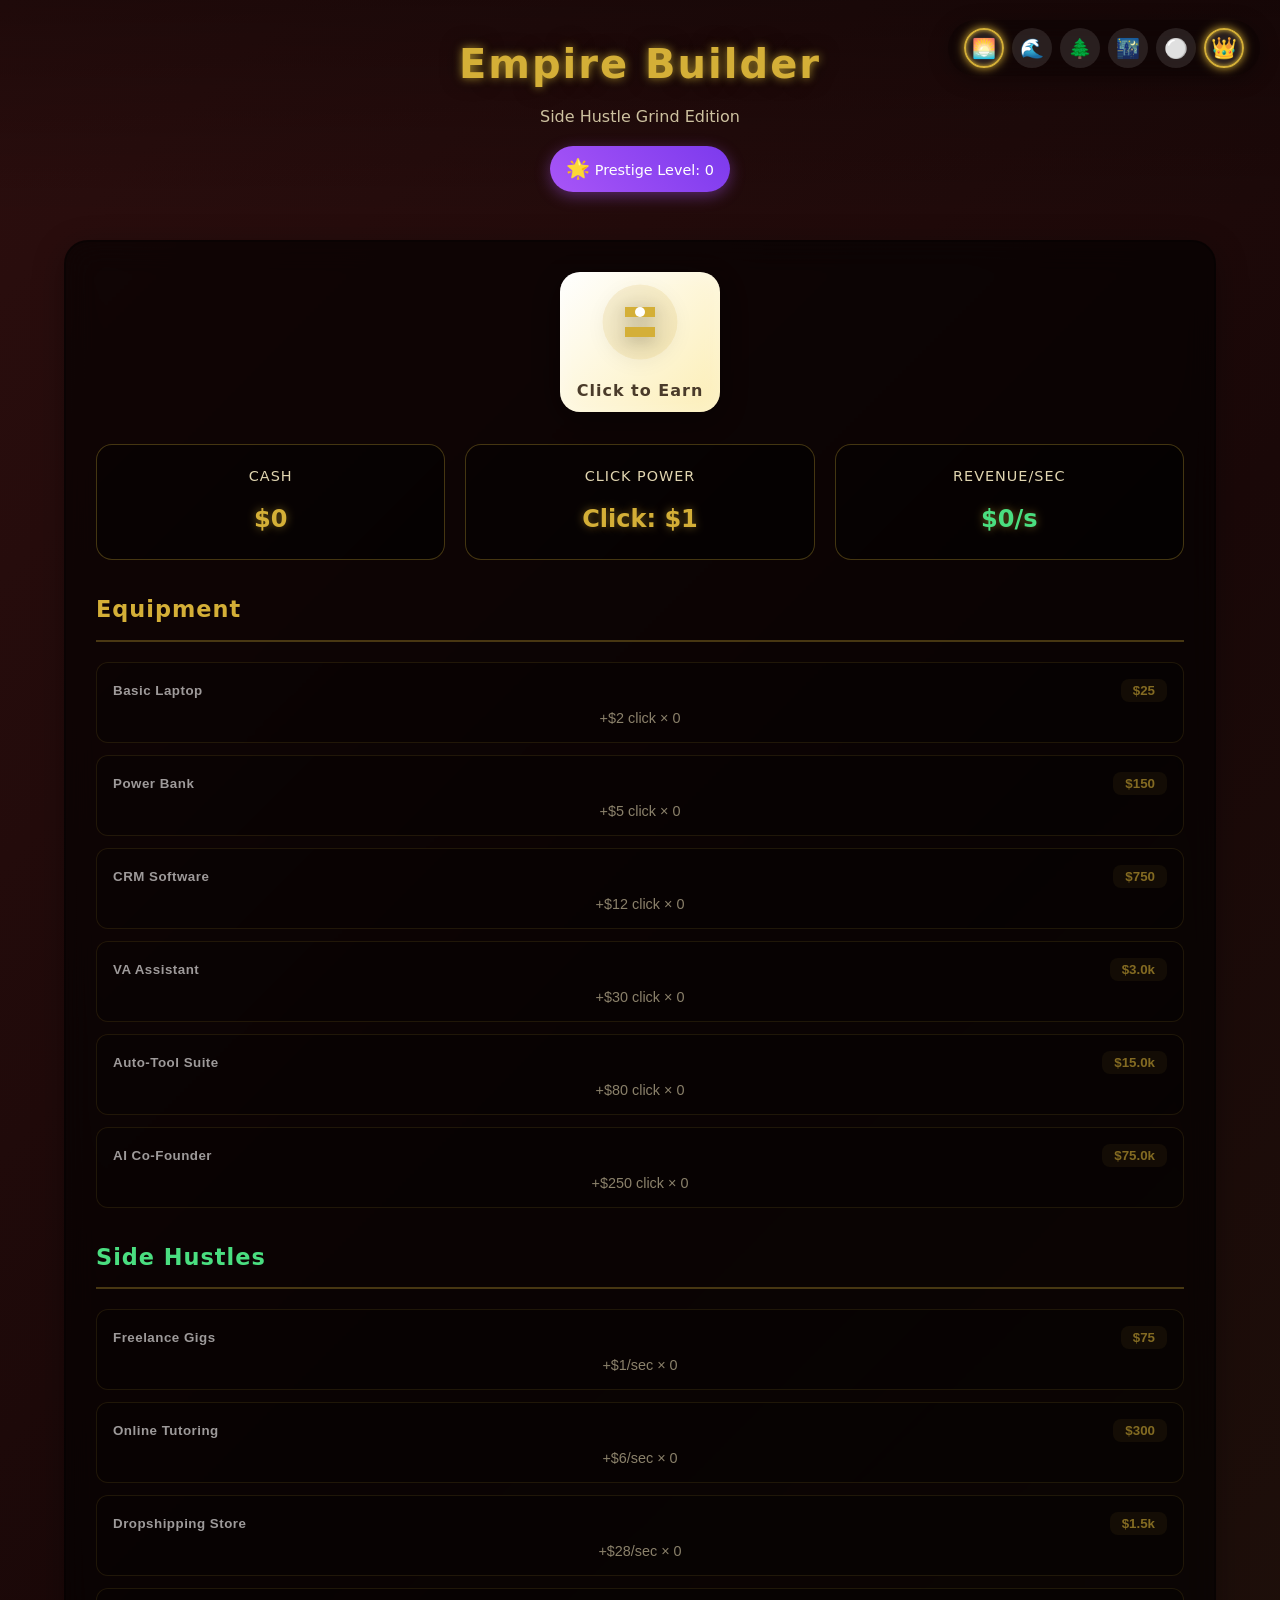
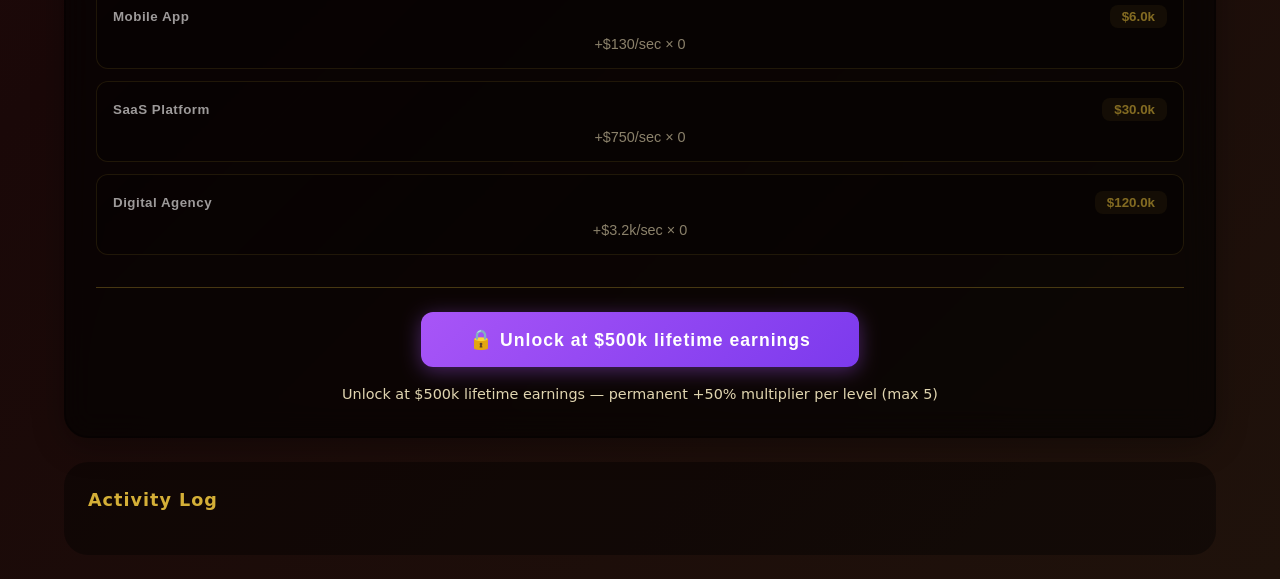
==== commit 02004ef5: "v2.1.0: Fix icons with explicit hex colors, fix prestige button logic, increase side hustle pricing" ====
--- a/entrepreneur-idle/index.html
+++ b/entrepreneur-idle/index.html
@@ -4,7 +4,7 @@
   <meta charset="UTF-8" />
   <meta name="viewport" content="width=device-width, initial-scale=1.0"/>
   <title>Empire Builder: Side Hustle Grind 🚀</title>
-  <link rel="stylesheet" href="style.css?v=2.0.1" />
+  <link rel="stylesheet" href="style.css?v=2.1.0" />
 </head>
 <body class="theme-regal">
   <!-- Theme Toggle -->
@@ -33,42 +33,42 @@
     <!-- Clicker Section -->
     <section class="clicker-section">
       <div class="cash-register" onclick="handleClick()">
-        <svg viewBox="0 0 64 64" width="80" height="80" style="color: var(--primary-color);">
-          <circle cx="32" cy="32" r="30" fill="currentColor" opacity="0.15"/>
-          <path d="M20 20h24v8H20zM20 36h24v8H20z" fill="currentColor"/>
-          <circle cx="32" cy="24" r="4" fill="#fff"/>
+        <svg viewBox="0 0 64 64" width="80" height="80">
+          <circle cx="32" cy="32" r="30" fill="#d4af37" opacity="0.15"/>
+          <path d="M20 20h24v8H20zM20 36h24v8H20z" fill="#d4af37"/>
+          <circle cx="32" cy="24" r="4" fill="#ffffff"/>
         </svg>
         <p class="register-label">Click to Earn</p>
       </div>
 
       <!-- Stats Display -->
       <div class="stats-grid">
-        <div class="stat-card" style="color: var(--primary-color);">
+        <div class="stat-card">
           <span class="stat-label">Cash</span>
-          <span class="stat-value" id="cash-display">$0</span>
+          <span class="stat-value" id="cash-display" style="color: var(--primary-color);">$0</span>
         </div>
-        <div class="stat-card" style="color: var(--primary-color);">
+        <div class="stat-card">
           <span class="stat-label">Click Power</span>
-          <span class="stat-value" id="click-power-display">$1/click</span>
+          <span class="stat-value" id="click-power-display" style="color: var(--primary-color);">$1/click</span>
         </div>
-        <div class="stat-card" style="color: var(--success-color);">
+        <div class="stat-card">
           <span class="stat-label">Revenue/Sec</span>
-          <span class="stat-value" id="rps-display">$0/s</span>
+          <span class="stat-value" id="rps-display" style="color: var(--success-color);">$0/s</span>
         </div>
       </div>
 
       <!-- Equipment Upgrades -->
       <section class="upgrades-section">
-        <h2>Equipment</h2>
-        <div class="upgrades-list" id="equipment-container" style="color: var(--primary-color);">
+        <h2 style="color: var(--primary-color);">Equipment</h2>
+        <div class="upgrades-list" id="equipment-container" style="display: flex; flex-direction: column; gap: 12px;">
           <!-- Equipment injected via JS -->
         </div>
       </section>
 
       <!-- Business Side Hustles Section -->
       <section class="upgrades-section">
-        <h2>Side Hustles</h2>
-        <div class="upgrades-list" id="upgrades-container" style="color: var(--success-color);">
+        <h2 style="color: var(--success-color);">Side Hustles</h2>
+        <div class="upgrades-list" id="upgrades-container">
           <!-- Upgrades injected via JS -->
         </div>
       </section>
@@ -78,7 +78,7 @@
         <button id="prestige-btn" class="btn-prestige hidden" onclick="triggerPrestige()">
           <span style="font-size: 1.2rem;">🌟</span> Prestige
         </button>
-        <p class="prestige-info">Unlock at $500k earned — permanent +50% multiplier</p>
+        <p class="prestige-info">Unlock at $500k lifetime earnings — permanent +50% multiplier per level (max 5)</p>
       </section>
 
     </section>
@@ -90,6 +90,6 @@
     </aside>
   </main>
 
-  <script src="script.js?v=2.0.1"></script>
+  <script src="script.js?v=2.1.0"></script>
 </body>
 </html>
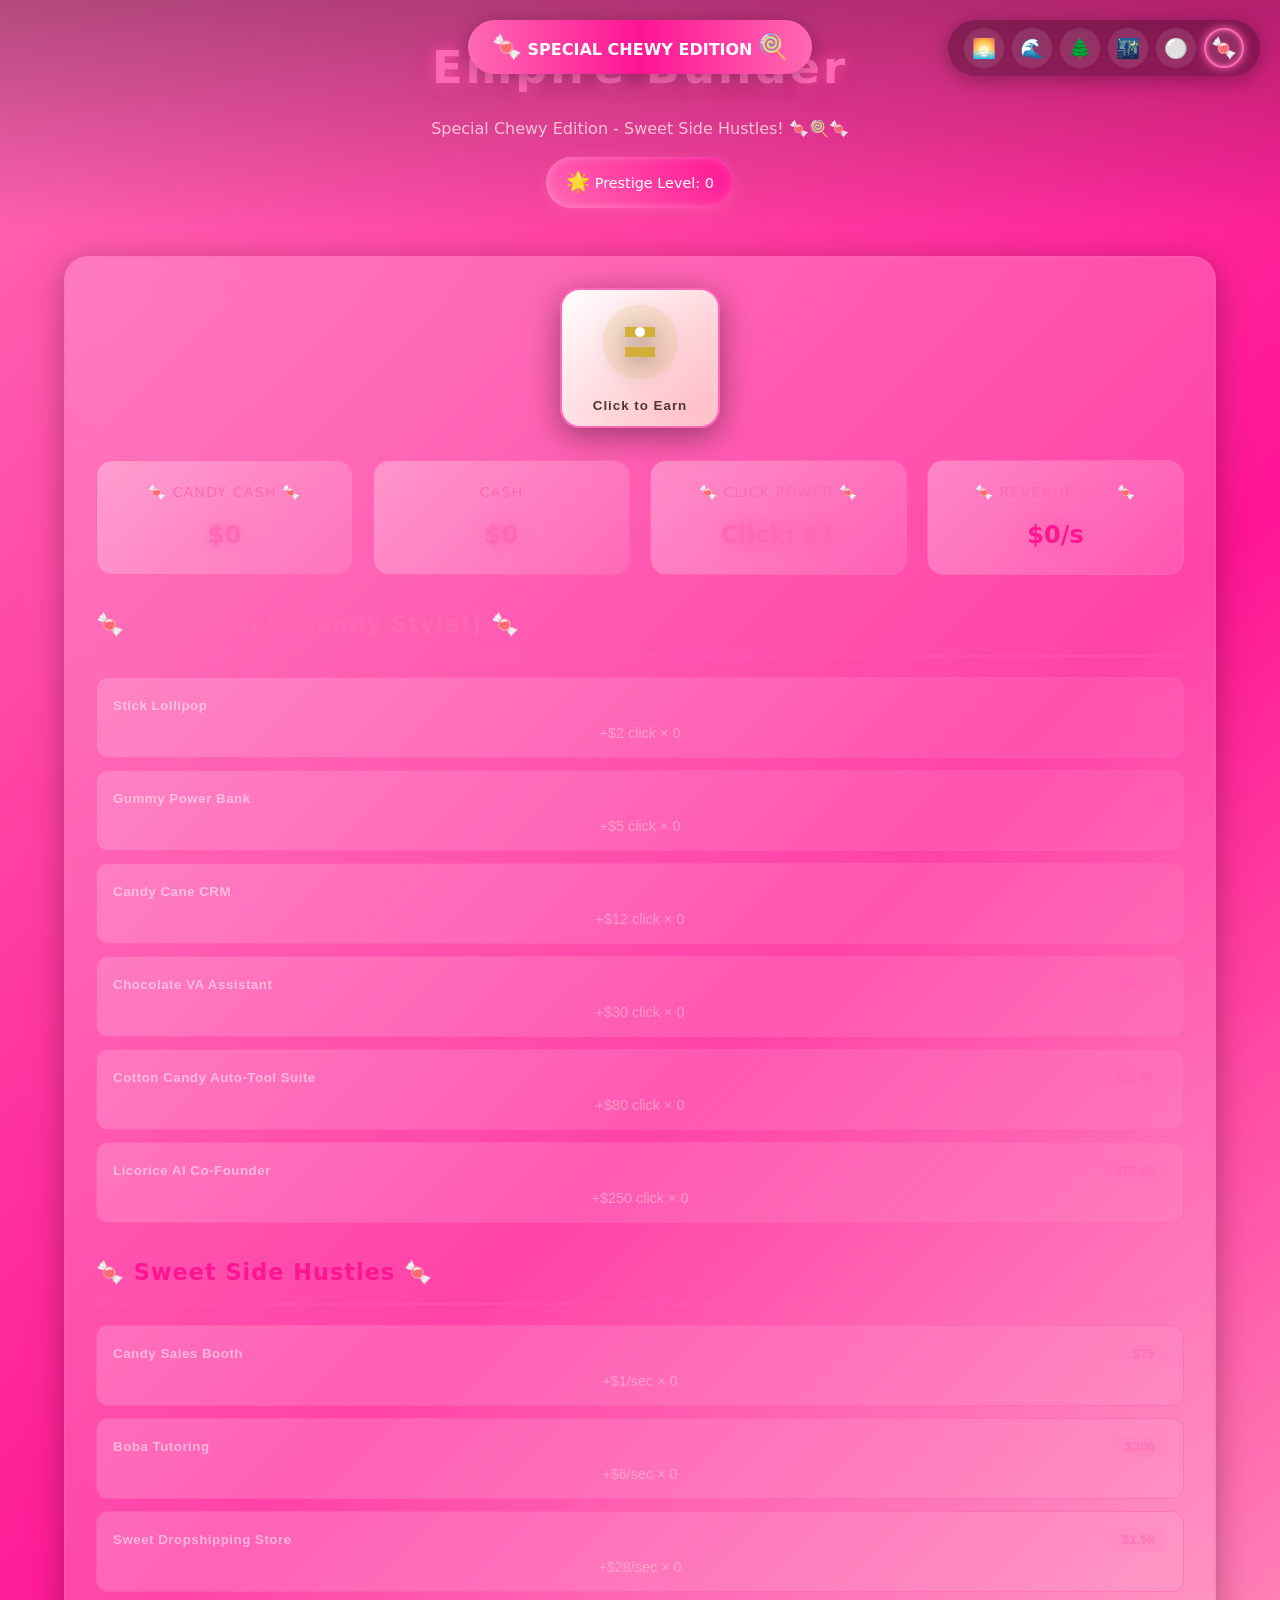
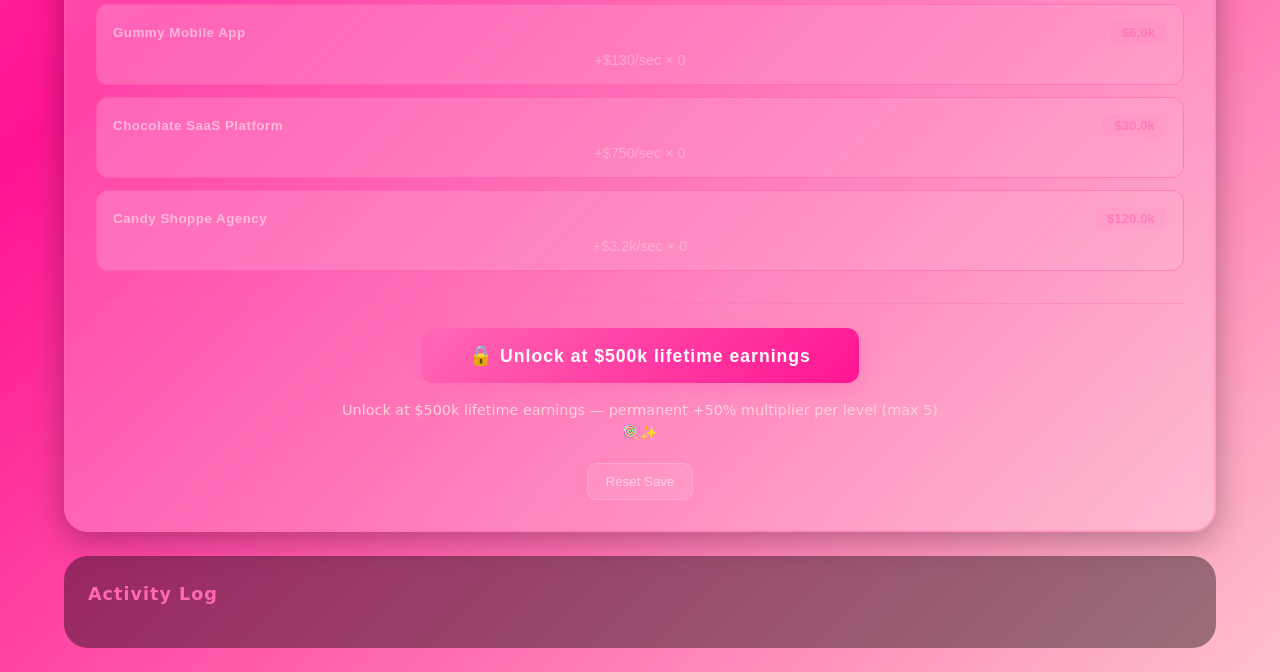
==== commit 593b34ac: "Update to Special Chewy Edition (v3.0.0) - Add chewy banner with animated candy branding - Switch to" ====
--- a/entrepreneur-idle/index.html
+++ b/entrepreneur-idle/index.html
@@ -3,26 +3,30 @@
 <head>
   <meta charset="UTF-8" />
   <meta name="viewport" content="width=device-width, initial-scale=1.0"/>
-  <title>Empire Builder: Side Hustle Grind 🚀</title>
-  <link rel="stylesheet" href="style.css?v=2.1.0" />
+  <title>Empire Builder: Special Chewy Edition 🍬</title>
+  <link rel="stylesheet" href="style.css?v=3.0.0" />
 </head>
-<body class="theme-regal">
+<body class="theme-chewy">
+  <!-- Chewy Badge -->
+  <div id="chewy-badge" class="chewy-banner">
+    <span style="font-size: 1.5rem;">🍬</span> SPECIAL CHEWY EDITION <span style="font-size: 1.5rem;">🍭</span>
+  </div>
   <!-- Theme Toggle -->
   <div id="theme-selector" class="theme-bar">
-        <button onclick="switchTheme('sunset')" class="theme-btn active" data-theme="sunset">🌅</button>
+        <button onclick="switchTheme('sunset')" class="theme-btn" data-theme="sunset">🌅</button>
         <button onclick="switchTheme('ocean')" class="theme-btn" data-theme="ocean">🌊</button>
         <button onclick="switchTheme('forest')" class="theme-btn" data-theme="forest">🌲</button>
         <button onclick="switchTheme('neon')" class="theme-btn" data-theme="neon">🌃</button>
         <button onclick="switchTheme('gray')" class="theme-btn" data-theme="gray">⚪</button>
-        <button onclick="switchTheme('regal')" class="theme-btn active" data-theme="regal">
-          <span style="font-size: 1.3rem;">👑</span>
+        <button onclick="switchTheme('chewy')" class="theme-btn active" data-theme="chewy">
+          <span style="font-size: 1.3rem;">🍬</span>
         </button>
   </div>
 
   <!-- Header -->
   <header class="game-header">
-    <h1>Empire Builder</h1>
-    <p class="subtitle">Side Hustle Grind Edition</p>
+    <h1> Empire Builder </h1>
+    <p class="subtitle">Special Chewy Edition - Sweet Side Hustles! 🍬🍭🍬</p>
         <div id="prestige-display" class="prestige-badge hidden">
           <span style="font-size: 1.2rem;">🌟</span> Prestige Level: <span id="prestige-level">0</span>
         </div>
@@ -32,53 +36,58 @@
   <main class="game-container">
     <!-- Clicker Section -->
     <section class="clicker-section">
-      <div class="cash-register" onclick="handleClick()">
+      <button class="cash-register" onclick="handleClick(event)" aria-label="Click to earn cash">
         <svg viewBox="0 0 64 64" width="80" height="80">
           <circle cx="32" cy="32" r="30" fill="#d4af37" opacity="0.15"/>
           <path d="M20 20h24v8H20zM20 36h24v8H20z" fill="#d4af37"/>
           <circle cx="32" cy="24" r="4" fill="#ffffff"/>
         </svg>
         <p class="register-label">Click to Earn</p>
-      </div>
+      </button>
 
-      <!-- Stats Display -->
-      <div class="stats-grid">
+      <!-- Chewy Stats Display -->
+      <div class="stats-grid chewy-stats">
+        <div class="stat-card chewy-stat">
+          <span class="stat-label"> 🍬 Candy Cash 🍬</span>
+          <span class="stat-value" id="cash-display" style="color: #ff69b4;">$0</span>
+        </div>
         <div class="stat-card">
           <span class="stat-label">Cash</span>
           <span class="stat-value" id="cash-display" style="color: var(--primary-color);">$0</span>
         </div>
-        <div class="stat-card">
-          <span class="stat-label">Click Power</span>
-          <span class="stat-value" id="click-power-display" style="color: var(--primary-color);">$1/click</span>
+        <div class="stat-card chewy-stat">
+          <span class="stat-label">🍬 Click Power 🍬</span>
+          <span class="stat-value" id="click-power-display" style="color: #ff69b4;">$1/click</span>
         </div>
-        <div class="stat-card">
-          <span class="stat-label">Revenue/Sec</span>
-          <span class="stat-value" id="rps-display" style="color: var(--success-color);">$0/s</span>
+        <div class="stat-card chewy-stat">
+          <span class="stat-label">🍬 Revenue/Sec 🍬</span>
+          <span class="stat-value" id="rps-display" style="color: #ff1493;">$0/s</span>
         </div>
       </div>
 
-      <!-- Equipment Upgrades -->
+      <!-- Chewy Equipment Upgrades -->
       <section class="upgrades-section">
-        <h2 style="color: var(--primary-color);">Equipment</h2>
+        <h2 style="color: #ff69b4;">🍬 Equipment (Candy Style!) 🍬</h2>
         <div class="upgrades-list" id="equipment-container" style="display: flex; flex-direction: column; gap: 12px;">
           <!-- Equipment injected via JS -->
         </div>
       </section>
 
-      <!-- Business Side Hustles Section -->
+      <!-- Chewy Side Hustles Section -->
       <section class="upgrades-section">
-        <h2 style="color: var(--success-color);">Side Hustles</h2>
+        <h2 style="color: #ff1493;">🍬 Sweet Side Hustles 🍬</h2>
         <div class="upgrades-list" id="upgrades-container">
           <!-- Upgrades injected via JS -->
         </div>
       </section>
 
-      <!-- Prestige Button -->
+      <!-- Chewy Prestige Button -->
       <section class="prestige-section">
-        <button id="prestige-btn" class="btn-prestige hidden" onclick="triggerPrestige()">
-          <span style="font-size: 1.2rem;">🌟</span> Prestige
+        <button id="prestige-btn" class="btn-prestige hidden chewy-prestige" onclick="triggerPrestige()">
+          <span style="font-size: 1.2rem;">🍭</span> Chewy Prestige
         </button>
-        <p class="prestige-info">Unlock at $500k lifetime earnings — permanent +50% multiplier per level (max 5)</p>
+        <p class="prestige-info">Unlock at $500k lifetime earnings — permanent +50% multiplier per level (max 5) 🍭✨</p>
+        <button id="reset-save-btn" class="btn-reset" onclick="resetSave()">Reset Save</button>
       </section>
 
     </section>
@@ -90,6 +99,6 @@
     </aside>
   </main>
 
-  <script src="script.js?v=2.1.0"></script>
+  <script src="script.js?v=3.0.0"></script>
 </body>
 </html>
--- a/entrepreneur-idle/style.css
+++ b/entrepreneur-idle/style.css
@@ -1,18 +1,27 @@
 /* Empire Builder - Side Hustle Grind
-   Version: 2.0.1 (Regal Theme + W/S Scroll)
-   Regal theme with gold accents, deep maroon background */
+   Version: 3.0.0 (Special Chewy Edition)
+   Chewy theme with candy colors, sweet side hustles, and chewy branding */
 
 :root {
   /* Base vars (will be overridden by theme) */
   --bg-gradient: linear-gradient(135deg, #2c0e0e 0%, #1a0808 100%);
-  --primary-color: #d4af37;
-  --secondary-color: #aa8c2c;
-  --accent-color: #fceeb5;
+  --primary-color: #ff69b4; /* Hot pink for chewy theme */
+  --secondary-color: #ff1493; /* Deep pink */
+  --accent-color: #ffb6c1; /* Light pink */
   --card-bg: rgba(0, 0, 0, 0.6);
   --text-primary: #ffffff;
-  --text-secondary: #e0d5b0;
+  --text-secondary: #ffd1dc;
   --btn-gradient: linear-gradient(135deg, var(--primary-color), var(--secondary-color));
-  --success-color: #4ade80;
+  --success-color: #ff69b4;
+}
+
+/* Theme: Chewy (Default for Special Edition) */
+.theme-chewy {
+  --bg-gradient: linear-gradient(135deg, #ff69b4 0%, #ff1493 50%, #ffc0cb 100%);
+  --primary-color: #ff69b4;
+  --secondary-color: #ff1493;
+  --accent-color: #ffb6c1;
+  --card-bg: rgba(255, 255, 255, 0.2);
 }
 
 /* Theme: Sunset */
@@ -82,6 +91,28 @@
   min-height: 100vh;
   overflow-x: hidden;
   line-height: 1.6;
+}
+
+/* Chewy Banner */
+.chewy-banner {
+  position: fixed;
+  top: 20px;
+  left: 50%;
+  transform: translateX(-50%);
+  z-index: 1001;
+  background: linear-gradient(90deg, #ff69b4, #ff1493, #ff69b4);
+  color: white;
+  padding: 8px 24px;
+  border-radius: 50px;
+  backdrop-filter: blur(10px);
+  box-shadow: 0 4px 20px rgba(0, 0, 0, 0.3);
+  font-weight: bold;
+  animation: chewyPulse 3s ease-in-out infinite;
+}
+
+@keyframes chewyPulse {
+  0%, 100% { transform: translateX(-50%) scale(1); }
+  50% { transform: translateX(-50%) scale(1.05); box-shadow: 0 6px 30px rgba(255, 105, 180, 0.6); }
 }
 
 /* Theme Bar */
@@ -131,11 +162,17 @@
 }
 
 .game-header h1 {
-  font-size: 2.5rem;
+  font-size: 2.8rem;
   color: var(--primary-color);
-  text-shadow: 0 0 10px var(--secondary-color), 0 0 20px rgba(0,0,0,0.8);
-  margin-bottom: 8px;
-  letter-spacing: 2px;
+  text-shadow: 0 0 15px rgba(255, 105, 180, 0.6), 0 0 25px rgba(255, 20, 147, 0.4);
+  margin-bottom: 12px;
+  letter-spacing: 3px;
+  animation: chewyGlow 3s ease-in-out infinite;
+}
+
+@keyframes chewyGlow {
+  0%, 100% { text-shadow: 0 0 15px rgba(255, 105, 180, 0.6), 0 0 25px rgba(255, 20, 147, 0.4); }
+  50% { text-shadow: 0 0 25px rgba(255, 105, 180, 0.8), 0 0 35px rgba(255, 20, 147, 0.6); }
 }
 
 .subtitle {
@@ -145,13 +182,13 @@
 }
 
 #prestige-display {
-  background: linear-gradient(45deg, #a855f7, #7c3aed);
-  padding: 8px 16px;
+  background: linear-gradient(45deg, #ff69b4, #ff1493);
+  padding: 10px 20px;
   border-radius: 50px;
   margin-top: 16px;
   display: inline-block;
   font-size: 0.9rem;
-  box-shadow: 0 4px 15px rgba(168, 85, 247, 0.4);
+  box-shadow: 0 4px 15px rgba(255, 105, 180, 0.4), inset 0 0 10px rgba(255, 255, 255, 0.3);
 }
 
 /* Main Game Area */
@@ -166,14 +203,15 @@
   border-radius: 24px;
   padding: 32px;
   backdrop-filter: blur(15px);
-  box-shadow: 0 8px 32px rgba(0, 0, 0, 0.3), inset 0 0 0 2px rgba(0,0,0,0.3);
+  box-shadow: 0 8px 32px rgba(0, 0, 0, 0.3), inset 0 0 0 2px rgba(255,105,180,0.3);
 }
 
 .cash-register {
   width: 160px;
   height: 140px;
   margin: 0 auto 32px;
-  background: linear-gradient(135deg, #fff 0%, var(--accent-color) 100%);
+  background: linear-gradient(135deg, #fff 0%, #ffb6c1 100%);
+  border: none;
   border-radius: 20px;
   display: flex;
   flex-direction: column;
@@ -184,6 +222,16 @@
   position: relative;
   overflow: hidden;
   box-shadow: 0 8px 32px rgba(0, 0, 0, 0.4), inset 0 0 20px rgba(255,255,255,0.3);
+  border: 2px solid var(--primary-color);
+}
+
+.cash-register:focus-visible,
+.theme-btn:focus-visible,
+.upgrade-card:focus-visible,
+.btn-prestige:focus-visible,
+.btn-reset:focus-visible {
+  outline: 3px solid var(--accent-color);
+  outline-offset: 4px;
 }
 
 .cash-register:hover {
@@ -221,23 +269,23 @@
 }
 
 .stat-card {
-  background: linear-gradient(135deg, rgba(0,0,0,0.4), rgba(0,0,0,0.6));
+  background: linear-gradient(135deg, rgba(255,255,255,0.3), rgba(255,255,255,0.1));
   border-radius: 16px;
   padding: 20px;
   text-align: center;
-  border: 1px solid rgba(212, 175, 55, 0.3);
+  border: 1px solid var(--primary-color);
   transition: all 0.3s ease;
 }
 
 .stat-card:hover {
   transform: translateY(-4px);
-  box-shadow: 0 8px 24px rgba(0,0,0,0.4);
-  border-color: var(--primary-color);
+  box-shadow: 0 8px 24px rgba(255, 105, 180, 0.3);
+  border-color: var(--secondary-color);
 }
 
 .stat-label {
   display: block;
-  color: var(--text-secondary);
+  color: #ff69b4;
   font-size: 0.9rem;
   margin-bottom: 12px;
   letter-spacing: 1px;
@@ -248,7 +296,7 @@
   font-size: 1.5rem;
   font-weight: 700;
   color: var(--primary-color);
-  text-shadow: 0 0 8px rgba(212, 175, 55, 0.5);
+  text-shadow: 0 0 8px rgba(255, 105, 180, 0.6), 0 0 16px rgba(255, 105, 180, 0.4);
 }
 
 /* Equipment Upgrades Section */
@@ -261,7 +309,7 @@
   font-size: 1.4rem;
   margin-bottom: 20px;
   padding-bottom: 12px;
-  border-bottom: 2px solid rgba(212, 175, 55, 0.3);
+  border-bottom: 2px solid rgba(255, 105, 180, 0.3);
   letter-spacing: 1px;
 }
 
@@ -272,16 +320,16 @@
 }
 
 .upgrade-card {
-  background: linear-gradient(135deg, rgba(0,0,0,0.4), rgba(0,0,0,0.6));
+  background: linear-gradient(135deg, rgba(255,255,255,0.3), rgba(255,255,255,0.1));
   border-radius: 12px;
   padding: 16px;
   transition: all 0.3s ease;
-  border: 1px solid rgba(212, 175, 55, 0.2);
+  border: 1px solid var(--primary-color);
 }
 
 .upgrade-card:hover {
-  background: linear-gradient(135deg, rgba(212, 175, 55, 0.1), rgba(212, 175, 55, 0.05));
-  border-color: var(--primary-color);
+  background: linear-gradient(135deg, rgba(255, 105, 180, 0.15), rgba(255, 105, 180, 0.05));
+  border-color: var(--secondary-color);
   transform: translateX(4px);
 }
 
@@ -291,7 +339,7 @@
 }
 
 .upgrade-card.disabled:hover {
-  background: linear-gradient(135deg, rgba(0,0,0,0.4), rgba(0,0,0,0.6));
+  background: linear-gradient(135deg, rgba(255,255,255,0.3), rgba(255,255,255,0.1));
   transform: none;
 }
 
@@ -311,7 +359,7 @@
 .upgrade-cost {
   color: var(--primary-color);
   font-weight: 700;
-  background: rgba(212, 175, 55, 0.1);
+  background: rgba(255, 105, 180, 0.15);
   padding: 4px 12px;
   border-radius: 8px;
 }
@@ -327,11 +375,11 @@
   margin-top: 32px;
   text-align: center;
   padding-top: 24px;
-  border-top: 1px solid rgba(212, 175, 55, 0.3);
+  border-top: 1px solid rgba(255, 105, 180, 0.3);
 }
 
 .btn-prestige {
-  background: linear-gradient(135deg, #a855f7, #7c3aed);
+  background: linear-gradient(135deg, #ff69b4, #ff1493);
   color: white;
   border: none;
   padding: 16px 48px;
@@ -340,13 +388,13 @@
   font-weight: 700;
   cursor: pointer;
   transition: all 0.3s ease;
-  box-shadow: 0 4px 20px rgba(168, 85, 247, 0.4);
+  box-shadow: 0 4px 20px rgba(255, 105, 180, 0.6);
   letter-spacing: 1px;
 }
 
 .btn-prestige:hover {
   transform: scale(1.05);
-  box-shadow: 0 8px 30px rgba(168, 85, 247, 0.6);
+  box-shadow: 0 8px 30px rgba(255, 105, 180, 0.7);
 }
 
 .prestige-info {
@@ -358,6 +406,22 @@
   margin-right: auto;
 }
 
+.btn-reset {
+  margin-top: 18px;
+  background: rgba(255, 255, 255, 0.08);
+  color: var(--text-secondary);
+  border: 1px solid rgba(255, 255, 255, 0.18);
+  padding: 10px 18px;
+  border-radius: 10px;
+  cursor: pointer;
+  transition: all 0.2s ease;
+}
+
+.btn-reset:hover {
+  background: linear-gradient(135deg, rgba(255, 105, 180, 0.2), rgba(255, 20, 147, 0.1));
+  border-color: var(--primary-color);
+}
+
 /* Game Log */
 .game-log {
   background: rgba(0, 0, 0, 0.4);
@@ -387,11 +451,11 @@
 
 .log-entry {
   font-size: 0.9rem;
-  color: var(--text-secondary);
+  color: #ffd1dc;
   padding: 8px 12px;
-  background: rgba(255, 255, 255, 0.03);
+  background: linear-gradient(135deg, rgba(255, 105, 180, 0.1), rgba(255, 105, 180, 0.05));
   border-radius: 8px;
-  border-left: 3px solid var(--primary-color);
+  border-left: 4px solid var(--primary-color);
 }
 
 .log-entry:first-child {
@@ -444,6 +508,8 @@
 
 /* Responsive */
 @media (max-width: 768px) {
+  .chewy-banner { font-size: 0.9rem; padding: 6px 16px; }
+  
   .game-header h1 { font-size: 2rem; }
   
   .stats-grid {
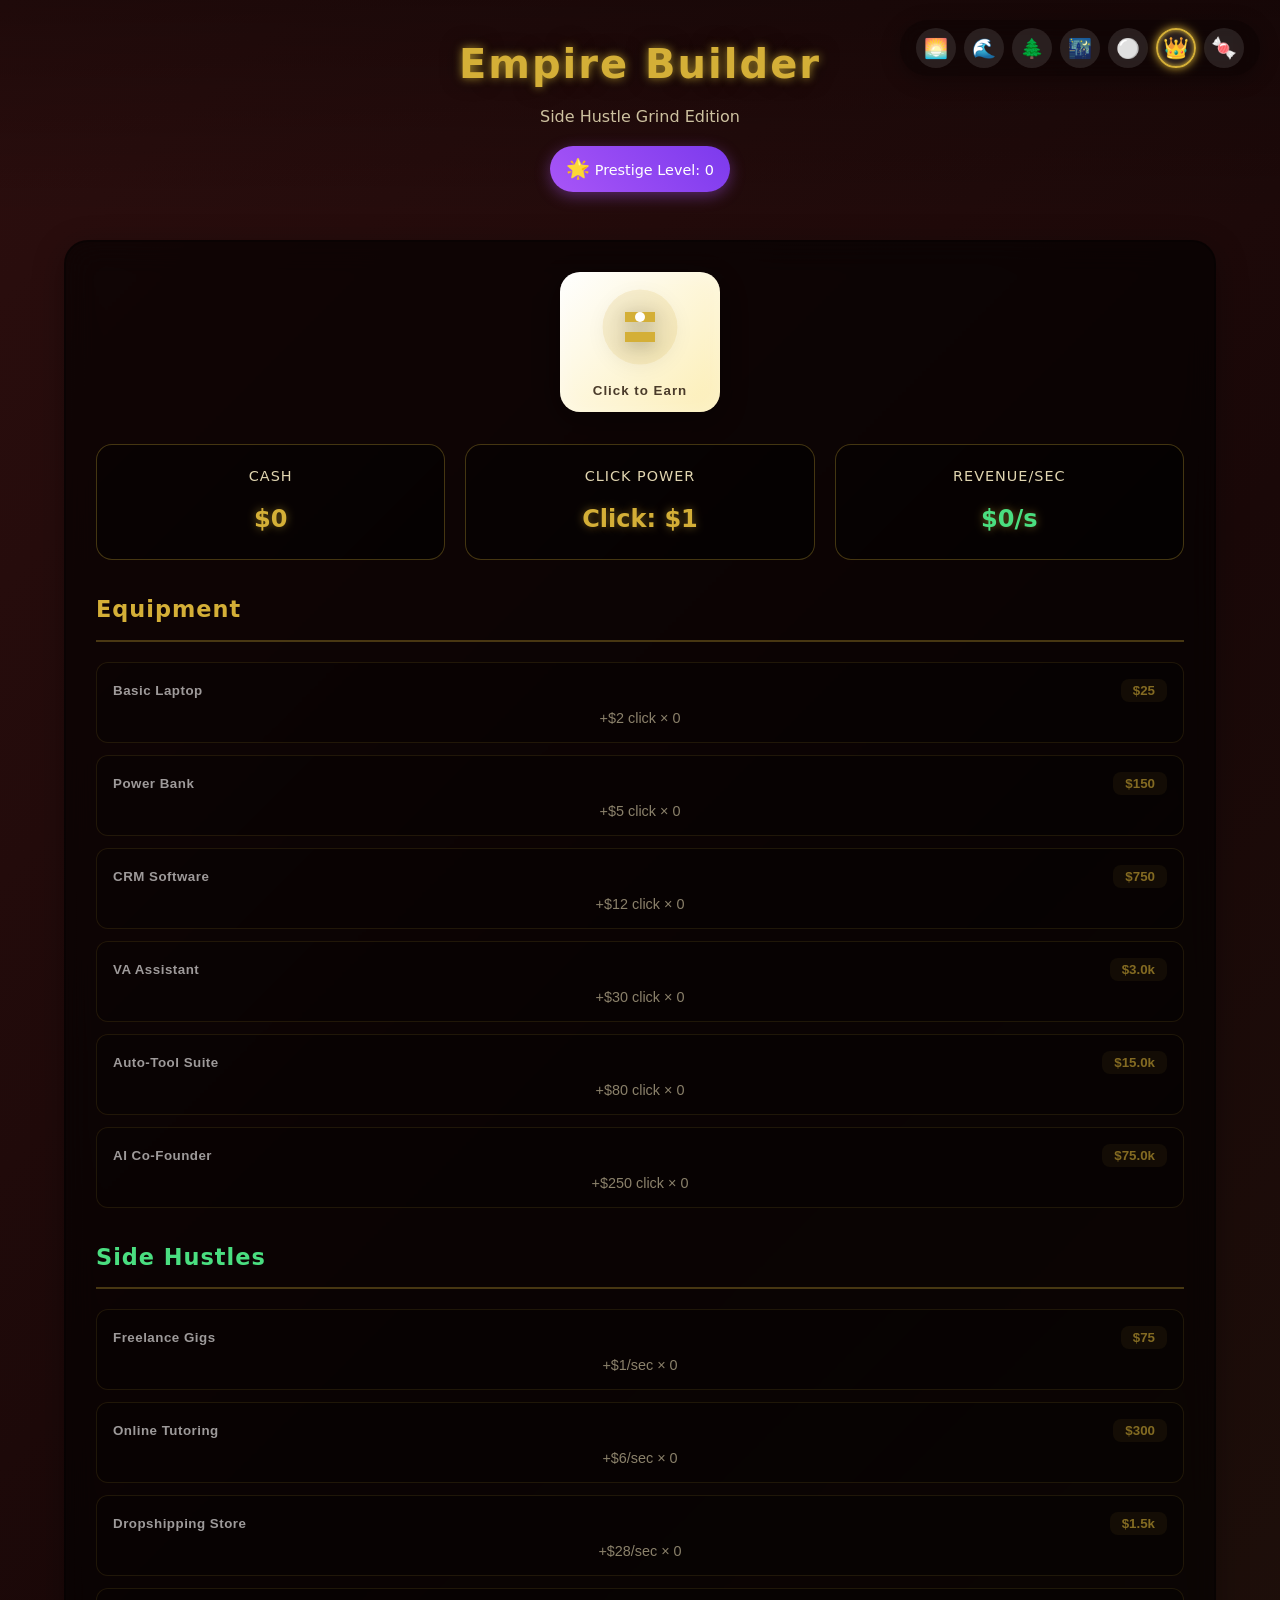
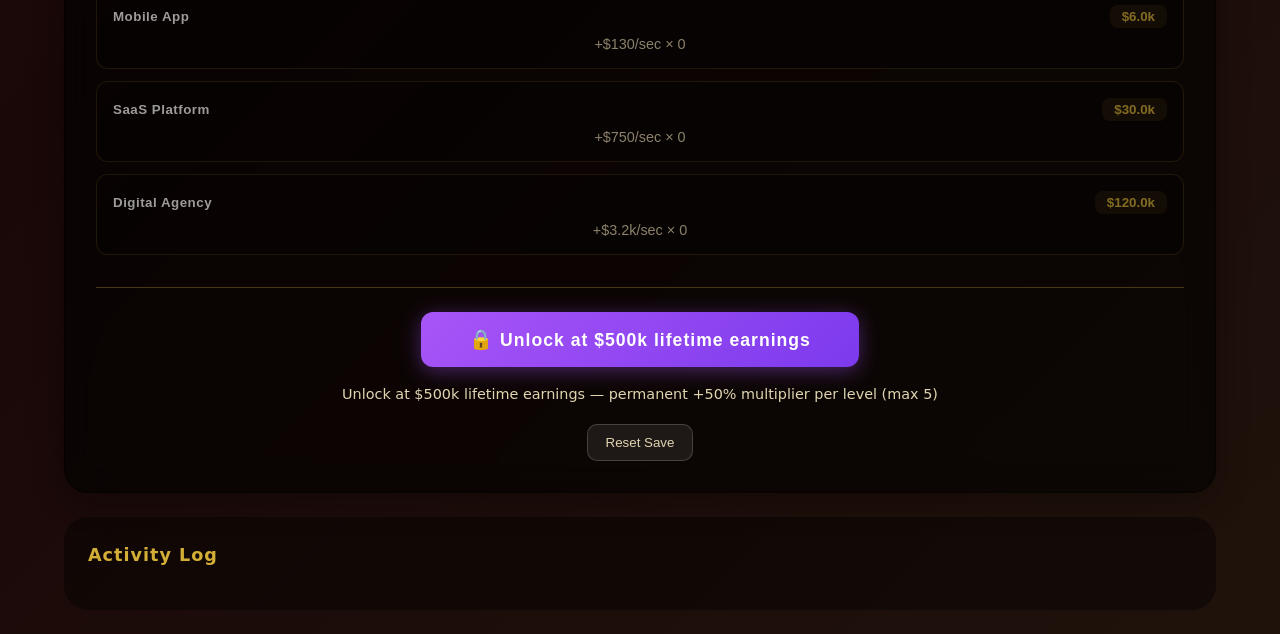
==== commit 81d64f65: "Chewy Edition now a selectable theme (v3.0.1) - Regal theme remains the default - Chewy theme is an " ====
--- a/entrepreneur-idle/index.html
+++ b/entrepreneur-idle/index.html
@@ -3,14 +3,10 @@
 <head>
   <meta charset="UTF-8" />
   <meta name="viewport" content="width=device-width, initial-scale=1.0"/>
-  <title>Empire Builder: Special Chewy Edition 🍬</title>
-  <link rel="stylesheet" href="style.css?v=3.0.0" />
+  <title>Empire Builder: Side Hustle Grind 🚀</title>
+  <link rel="stylesheet" href="style.css?v=3.0.1" />
 </head>
-<body class="theme-chewy">
-  <!-- Chewy Badge -->
-  <div id="chewy-badge" class="chewy-banner">
-    <span style="font-size: 1.5rem;">🍬</span> SPECIAL CHEWY EDITION <span style="font-size: 1.5rem;">🍭</span>
-  </div>
+<body class="theme-regal">
   <!-- Theme Toggle -->
   <div id="theme-selector" class="theme-bar">
         <button onclick="switchTheme('sunset')" class="theme-btn" data-theme="sunset">🌅</button>
@@ -18,15 +14,18 @@
         <button onclick="switchTheme('forest')" class="theme-btn" data-theme="forest">🌲</button>
         <button onclick="switchTheme('neon')" class="theme-btn" data-theme="neon">🌃</button>
         <button onclick="switchTheme('gray')" class="theme-btn" data-theme="gray">⚪</button>
-        <button onclick="switchTheme('chewy')" class="theme-btn active" data-theme="chewy">
+        <button onclick="switchTheme('regal')" class="theme-btn active" data-theme="regal">
+          <span style="font-size: 1.3rem;">👑</span>
+        </button>
+        <button onclick="switchTheme('chewy')" class="theme-btn" data-theme="chewy">
           <span style="font-size: 1.3rem;">🍬</span>
         </button>
   </div>
 
   <!-- Header -->
   <header class="game-header">
-    <h1> Empire Builder </h1>
-    <p class="subtitle">Special Chewy Edition - Sweet Side Hustles! 🍬🍭🍬</p>
+    <h1>Empire Builder</h1>
+    <p class="subtitle">Side Hustle Grind Edition</p>
         <div id="prestige-display" class="prestige-badge hidden">
           <span style="font-size: 1.2rem;">🌟</span> Prestige Level: <span id="prestige-level">0</span>
         </div>
@@ -45,48 +44,44 @@
         <p class="register-label">Click to Earn</p>
       </button>
 
-      <!-- Chewy Stats Display -->
-      <div class="stats-grid chewy-stats">
-        <div class="stat-card chewy-stat">
-          <span class="stat-label"> 🍬 Candy Cash 🍬</span>
-          <span class="stat-value" id="cash-display" style="color: #ff69b4;">$0</span>
-        </div>
+      <!-- Stats Display -->
+      <div class="stats-grid">
         <div class="stat-card">
           <span class="stat-label">Cash</span>
           <span class="stat-value" id="cash-display" style="color: var(--primary-color);">$0</span>
         </div>
-        <div class="stat-card chewy-stat">
-          <span class="stat-label">🍬 Click Power 🍬</span>
-          <span class="stat-value" id="click-power-display" style="color: #ff69b4;">$1/click</span>
+        <div class="stat-card">
+          <span class="stat-label">Click Power</span>
+          <span class="stat-value" id="click-power-display" style="color: var(--primary-color);">$1/click</span>
         </div>
-        <div class="stat-card chewy-stat">
-          <span class="stat-label">🍬 Revenue/Sec 🍬</span>
-          <span class="stat-value" id="rps-display" style="color: #ff1493;">$0/s</span>
+        <div class="stat-card">
+          <span class="stat-label">Revenue/Sec</span>
+          <span class="stat-value" id="rps-display" style="color: var(--success-color);">$0/s</span>
         </div>
       </div>
 
-      <!-- Chewy Equipment Upgrades -->
+      <!-- Equipment Upgrades -->
       <section class="upgrades-section">
-        <h2 style="color: #ff69b4;">🍬 Equipment (Candy Style!) 🍬</h2>
+        <h2 style="color: var(--primary-color);">Equipment</h2>
         <div class="upgrades-list" id="equipment-container" style="display: flex; flex-direction: column; gap: 12px;">
           <!-- Equipment injected via JS -->
         </div>
       </section>
 
-      <!-- Chewy Side Hustles Section -->
+      <!-- Business Side Hustles Section -->
       <section class="upgrades-section">
-        <h2 style="color: #ff1493;">🍬 Sweet Side Hustles 🍬</h2>
+        <h2 style="color: var(--success-color);">Side Hustles</h2>
         <div class="upgrades-list" id="upgrades-container">
           <!-- Upgrades injected via JS -->
         </div>
       </section>
 
-      <!-- Chewy Prestige Button -->
+      <!-- Prestige Button -->
       <section class="prestige-section">
-        <button id="prestige-btn" class="btn-prestige hidden chewy-prestige" onclick="triggerPrestige()">
-          <span style="font-size: 1.2rem;">🍭</span> Chewy Prestige
+        <button id="prestige-btn" class="btn-prestige hidden" onclick="triggerPrestige()">
+          <span style="font-size: 1.2rem;">🌟</span> Prestige
         </button>
-        <p class="prestige-info">Unlock at $500k lifetime earnings — permanent +50% multiplier per level (max 5) 🍭✨</p>
+        <p class="prestige-info">Unlock at $500k lifetime earnings — permanent +50% multiplier per level (max 5)</p>
         <button id="reset-save-btn" class="btn-reset" onclick="resetSave()">Reset Save</button>
       </section>
 
@@ -99,6 +94,6 @@
     </aside>
   </main>
 
-  <script src="script.js?v=3.0.0"></script>
+  <script src="script.js?v=3.0.1"></script>
 </body>
 </html>
--- a/entrepreneur-idle/style.css
+++ b/entrepreneur-idle/style.css
@@ -1,21 +1,29 @@
 /* Empire Builder - Side Hustle Grind
-   Version: 3.0.0 (Special Chewy Edition)
-   Chewy theme with candy colors, sweet side hustles, and chewy branding */
+   Version: 3.0.1 (Chewy Theme Added as Option) */
 
 :root {
-  /* Base vars (will be overridden by theme) */
-  --bg-gradient: linear-gradient(135deg, #2c0e0e 0%, #1a0808 100%);
-  --primary-color: #ff69b4; /* Hot pink for chewy theme */
-  --secondary-color: #ff1493; /* Deep pink */
-  --accent-color: #ffb6c1; /* Light pink */
+  /* Base vars - Regal Theme (Default) */
+  --bg-gradient: linear-gradient(135deg, #2c0e0e 0%, #1a0808 50%, #1f120b 100%);
+  --primary-color: #d4af37;
+  --secondary-color: #aa8c2c;
+  --accent-color: #fceeb5;
   --card-bg: rgba(0, 0, 0, 0.6);
   --text-primary: #ffffff;
-  --text-secondary: #ffd1dc;
+  --text-secondary: #e0d5b0;
   --btn-gradient: linear-gradient(135deg, var(--primary-color), var(--secondary-color));
-  --success-color: #ff69b4;
-}
-
-/* Theme: Chewy (Default for Special Edition) */
+  --success-color: #4ade80;
+}
+
+/* Theme: Regal (Default) */
+.theme-regal {
+  --bg-gradient: linear-gradient(135deg, #2c0e0e 0%, #1a0808 50%, #1f120b 100%);
+  --primary-color: #d4af37;
+  --secondary-color: #aa8c2c;
+  --accent-color: #fceeb5;
+  --card-bg: rgba(0, 0, 0, 0.6);
+}
+
+/* Theme: Chewy */
 .theme-chewy {
   --bg-gradient: linear-gradient(135deg, #ff69b4 0%, #ff1493 50%, #ffc0cb 100%);
   --primary-color: #ff69b4;
@@ -69,15 +77,6 @@
   --card-bg: rgba(0, 0, 0, 0.4);
 }
 
-/* Regal Theme (Default for Empire Builder) */
-.theme-regal {
-  --bg-gradient: linear-gradient(135deg, #2c0e0e 0%, #1a0808 50%, #1f120b 100%);
-  --primary-color: #d4af37;
-  --secondary-color: #aa8c2c;
-  --accent-color: #fceeb5;
-  --card-bg: rgba(0, 0, 0, 0.6);
-}
-
 * {
   margin: 0;
   padding: 0;
@@ -91,28 +90,6 @@
   min-height: 100vh;
   overflow-x: hidden;
   line-height: 1.6;
-}
-
-/* Chewy Banner */
-.chewy-banner {
-  position: fixed;
-  top: 20px;
-  left: 50%;
-  transform: translateX(-50%);
-  z-index: 1001;
-  background: linear-gradient(90deg, #ff69b4, #ff1493, #ff69b4);
-  color: white;
-  padding: 8px 24px;
-  border-radius: 50px;
-  backdrop-filter: blur(10px);
-  box-shadow: 0 4px 20px rgba(0, 0, 0, 0.3);
-  font-weight: bold;
-  animation: chewyPulse 3s ease-in-out infinite;
-}
-
-@keyframes chewyPulse {
-  0%, 100% { transform: translateX(-50%) scale(1); }
-  50% { transform: translateX(-50%) scale(1.05); box-shadow: 0 6px 30px rgba(255, 105, 180, 0.6); }
 }
 
 /* Theme Bar */
@@ -162,17 +139,11 @@
 }
 
 .game-header h1 {
-  font-size: 2.8rem;
+  font-size: 2.5rem;
   color: var(--primary-color);
-  text-shadow: 0 0 15px rgba(255, 105, 180, 0.6), 0 0 25px rgba(255, 20, 147, 0.4);
-  margin-bottom: 12px;
-  letter-spacing: 3px;
-  animation: chewyGlow 3s ease-in-out infinite;
-}
-
-@keyframes chewyGlow {
-  0%, 100% { text-shadow: 0 0 15px rgba(255, 105, 180, 0.6), 0 0 25px rgba(255, 20, 147, 0.4); }
-  50% { text-shadow: 0 0 25px rgba(255, 105, 180, 0.8), 0 0 35px rgba(255, 20, 147, 0.6); }
+  text-shadow: 0 0 10px var(--secondary-color), 0 0 20px rgba(0,0,0,0.8);
+  margin-bottom: 8px;
+  letter-spacing: 2px;
 }
 
 .subtitle {
@@ -182,13 +153,13 @@
 }
 
 #prestige-display {
-  background: linear-gradient(45deg, #ff69b4, #ff1493);
-  padding: 10px 20px;
+  background: linear-gradient(45deg, #a855f7, #7c3aed);
+  padding: 8px 16px;
   border-radius: 50px;
   margin-top: 16px;
   display: inline-block;
   font-size: 0.9rem;
-  box-shadow: 0 4px 15px rgba(255, 105, 180, 0.4), inset 0 0 10px rgba(255, 255, 255, 0.3);
+  box-shadow: 0 4px 15px rgba(168, 85, 247, 0.4);
 }
 
 /* Main Game Area */
@@ -203,14 +174,14 @@
   border-radius: 24px;
   padding: 32px;
   backdrop-filter: blur(15px);
-  box-shadow: 0 8px 32px rgba(0, 0, 0, 0.3), inset 0 0 0 2px rgba(255,105,180,0.3);
+  box-shadow: 0 8px 32px rgba(0, 0, 0, 0.3), inset 0 0 0 2px rgba(0,0,0,0.3);
 }
 
 .cash-register {
   width: 160px;
   height: 140px;
   margin: 0 auto 32px;
-  background: linear-gradient(135deg, #fff 0%, #ffb6c1 100%);
+  background: linear-gradient(135deg, #fff 0%, var(--accent-color) 100%);
   border: none;
   border-radius: 20px;
   display: flex;
@@ -222,7 +193,6 @@
   position: relative;
   overflow: hidden;
   box-shadow: 0 8px 32px rgba(0, 0, 0, 0.4), inset 0 0 20px rgba(255,255,255,0.3);
-  border: 2px solid var(--primary-color);
 }
 
 .cash-register:focus-visible,
@@ -269,23 +239,23 @@
 }
 
 .stat-card {
-  background: linear-gradient(135deg, rgba(255,255,255,0.3), rgba(255,255,255,0.1));
+  background: linear-gradient(135deg, rgba(0,0,0,0.4), rgba(0,0,0,0.6));
   border-radius: 16px;
   padding: 20px;
   text-align: center;
-  border: 1px solid var(--primary-color);
+  border: 1px solid rgba(212, 175, 55, 0.3);
   transition: all 0.3s ease;
 }
 
 .stat-card:hover {
   transform: translateY(-4px);
-  box-shadow: 0 8px 24px rgba(255, 105, 180, 0.3);
-  border-color: var(--secondary-color);
+  box-shadow: 0 8px 24px rgba(0,0,0,0.4);
+  border-color: var(--primary-color);
 }
 
 .stat-label {
   display: block;
-  color: #ff69b4;
+  color: var(--text-secondary);
   font-size: 0.9rem;
   margin-bottom: 12px;
   letter-spacing: 1px;
@@ -296,7 +266,7 @@
   font-size: 1.5rem;
   font-weight: 700;
   color: var(--primary-color);
-  text-shadow: 0 0 8px rgba(255, 105, 180, 0.6), 0 0 16px rgba(255, 105, 180, 0.4);
+  text-shadow: 0 0 8px rgba(212, 175, 55, 0.5);
 }
 
 /* Equipment Upgrades Section */
@@ -309,7 +279,7 @@
   font-size: 1.4rem;
   margin-bottom: 20px;
   padding-bottom: 12px;
-  border-bottom: 2px solid rgba(255, 105, 180, 0.3);
+  border-bottom: 2px solid rgba(212, 175, 55, 0.3);
   letter-spacing: 1px;
 }
 
@@ -320,16 +290,16 @@
 }
 
 .upgrade-card {
-  background: linear-gradient(135deg, rgba(255,255,255,0.3), rgba(255,255,255,0.1));
+  background: linear-gradient(135deg, rgba(0,0,0,0.4), rgba(0,0,0,0.6));
   border-radius: 12px;
   padding: 16px;
   transition: all 0.3s ease;
-  border: 1px solid var(--primary-color);
+  border: 1px solid rgba(212, 175, 55, 0.2);
 }
 
 .upgrade-card:hover {
-  background: linear-gradient(135deg, rgba(255, 105, 180, 0.15), rgba(255, 105, 180, 0.05));
-  border-color: var(--secondary-color);
+  background: linear-gradient(135deg, rgba(212, 175, 55, 0.1), rgba(212, 175, 55, 0.05));
+  border-color: var(--primary-color);
   transform: translateX(4px);
 }
 
@@ -339,7 +309,7 @@
 }
 
 .upgrade-card.disabled:hover {
-  background: linear-gradient(135deg, rgba(255,255,255,0.3), rgba(255,255,255,0.1));
+  background: linear-gradient(135deg, rgba(0,0,0,0.4), rgba(0,0,0,0.6));
   transform: none;
 }
 
@@ -359,7 +329,7 @@
 .upgrade-cost {
   color: var(--primary-color);
   font-weight: 700;
-  background: rgba(255, 105, 180, 0.15);
+  background: rgba(212, 175, 55, 0.1);
   padding: 4px 12px;
   border-radius: 8px;
 }
@@ -375,11 +345,11 @@
   margin-top: 32px;
   text-align: center;
   padding-top: 24px;
-  border-top: 1px solid rgba(255, 105, 180, 0.3);
+  border-top: 1px solid rgba(212, 175, 55, 0.3);
 }
 
 .btn-prestige {
-  background: linear-gradient(135deg, #ff69b4, #ff1493);
+  background: linear-gradient(135deg, #a855f7, #7c3aed);
   color: white;
   border: none;
   padding: 16px 48px;
@@ -388,13 +358,13 @@
   font-weight: 700;
   cursor: pointer;
   transition: all 0.3s ease;
-  box-shadow: 0 4px 20px rgba(255, 105, 180, 0.6);
+  box-shadow: 0 4px 20px rgba(168, 85, 247, 0.4);
   letter-spacing: 1px;
 }
 
 .btn-prestige:hover {
   transform: scale(1.05);
-  box-shadow: 0 8px 30px rgba(255, 105, 180, 0.7);
+  box-shadow: 0 8px 30px rgba(168, 85, 247, 0.6);
 }
 
 .prestige-info {
@@ -418,8 +388,8 @@
 }
 
 .btn-reset:hover {
-  background: linear-gradient(135deg, rgba(255, 105, 180, 0.2), rgba(255, 20, 147, 0.1));
-  border-color: var(--primary-color);
+  background: rgba(255, 255, 255, 0.14);
+  color: var(--text-primary);
 }
 
 /* Game Log */
@@ -451,11 +421,11 @@
 
 .log-entry {
   font-size: 0.9rem;
-  color: #ffd1dc;
+  color: var(--text-secondary);
   padding: 8px 12px;
-  background: linear-gradient(135deg, rgba(255, 105, 180, 0.1), rgba(255, 105, 180, 0.05));
+  background: rgba(255, 255, 255, 0.03);
   border-radius: 8px;
-  border-left: 4px solid var(--primary-color);
+  border-left: 3px solid var(--primary-color);
 }
 
 .log-entry:first-child {
@@ -508,8 +478,6 @@
 
 /* Responsive */
 @media (max-width: 768px) {
-  .chewy-banner { font-size: 0.9rem; padding: 6px 16px; }
-  
   .game-header h1 { font-size: 2rem; }
   
   .stats-grid {
@@ -518,3 +486,31 @@
   
   .cash-register { width: 140px; height: 120px; }
 }
+
+/* Chewy Theme Specific Styles */
+.theme-chewy .game-header h1 {
+  color: var(--primary-color);
+  text-shadow: 0 0 15px rgba(255, 105, 180, 0.6), 0 0 25px rgba(255, 20, 147, 0.4);
+}
+
+.theme-chewy .stat-card {
+  background: linear-gradient(135deg, rgba(255,255,255,0.3), rgba(255,255,255,0.1));
+  border-color: var(--primary-color);
+}
+
+.theme-chewy .stat-card:hover {
+  box-shadow: 0 8px 24px rgba(255, 105, 180, 0.3);
+}
+
+.theme-chewy .upgrade-card {
+  background: linear-gradient(135deg, rgba(255,255,255,0.3), rgba(255,255,255,0.1));
+  border-color: var(--primary-color);
+}
+
+.theme-chewy .upgrade-card:hover {
+  background: linear-gradient(135deg, rgba(255, 105, 180, 0.15), rgba(255, 105, 180, 0.05));
+}
+
+.theme-chewy .upgrade-cost {
+  background: rgba(255, 105, 180, 0.15);
+}
